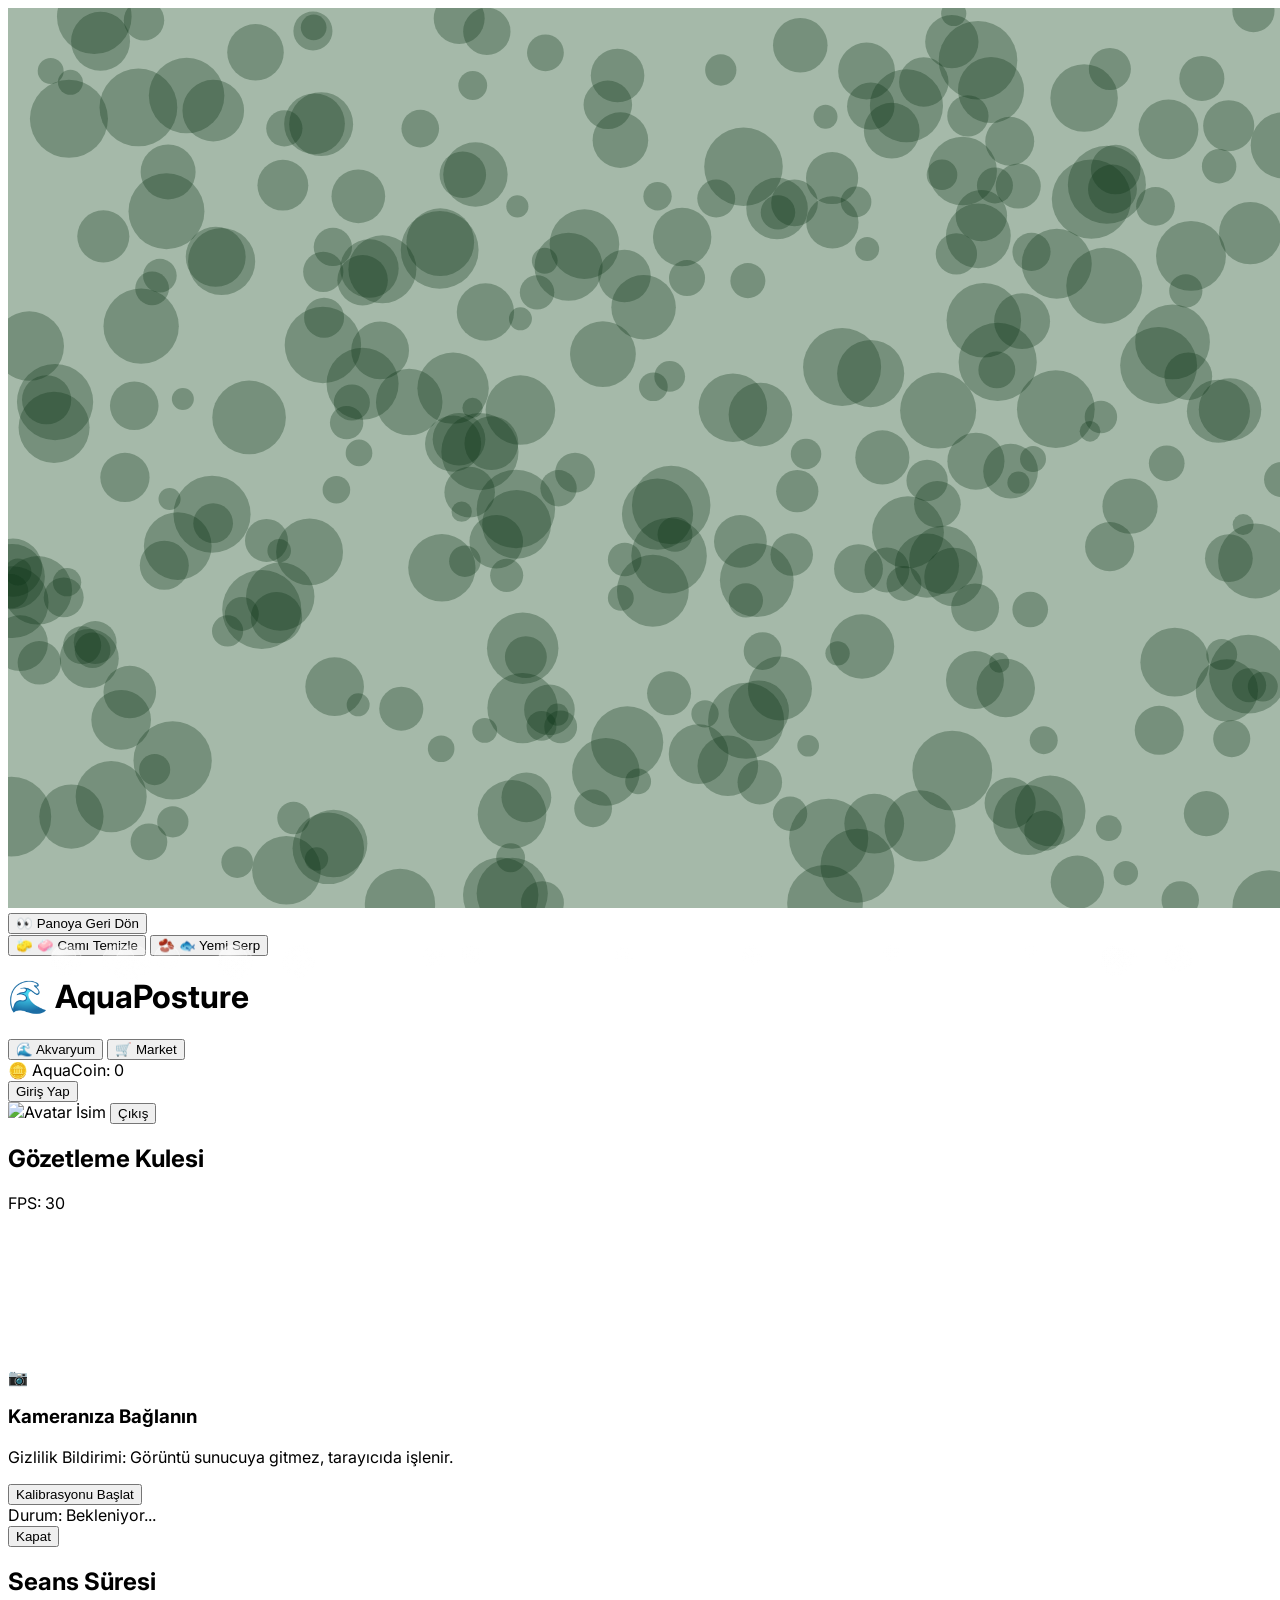
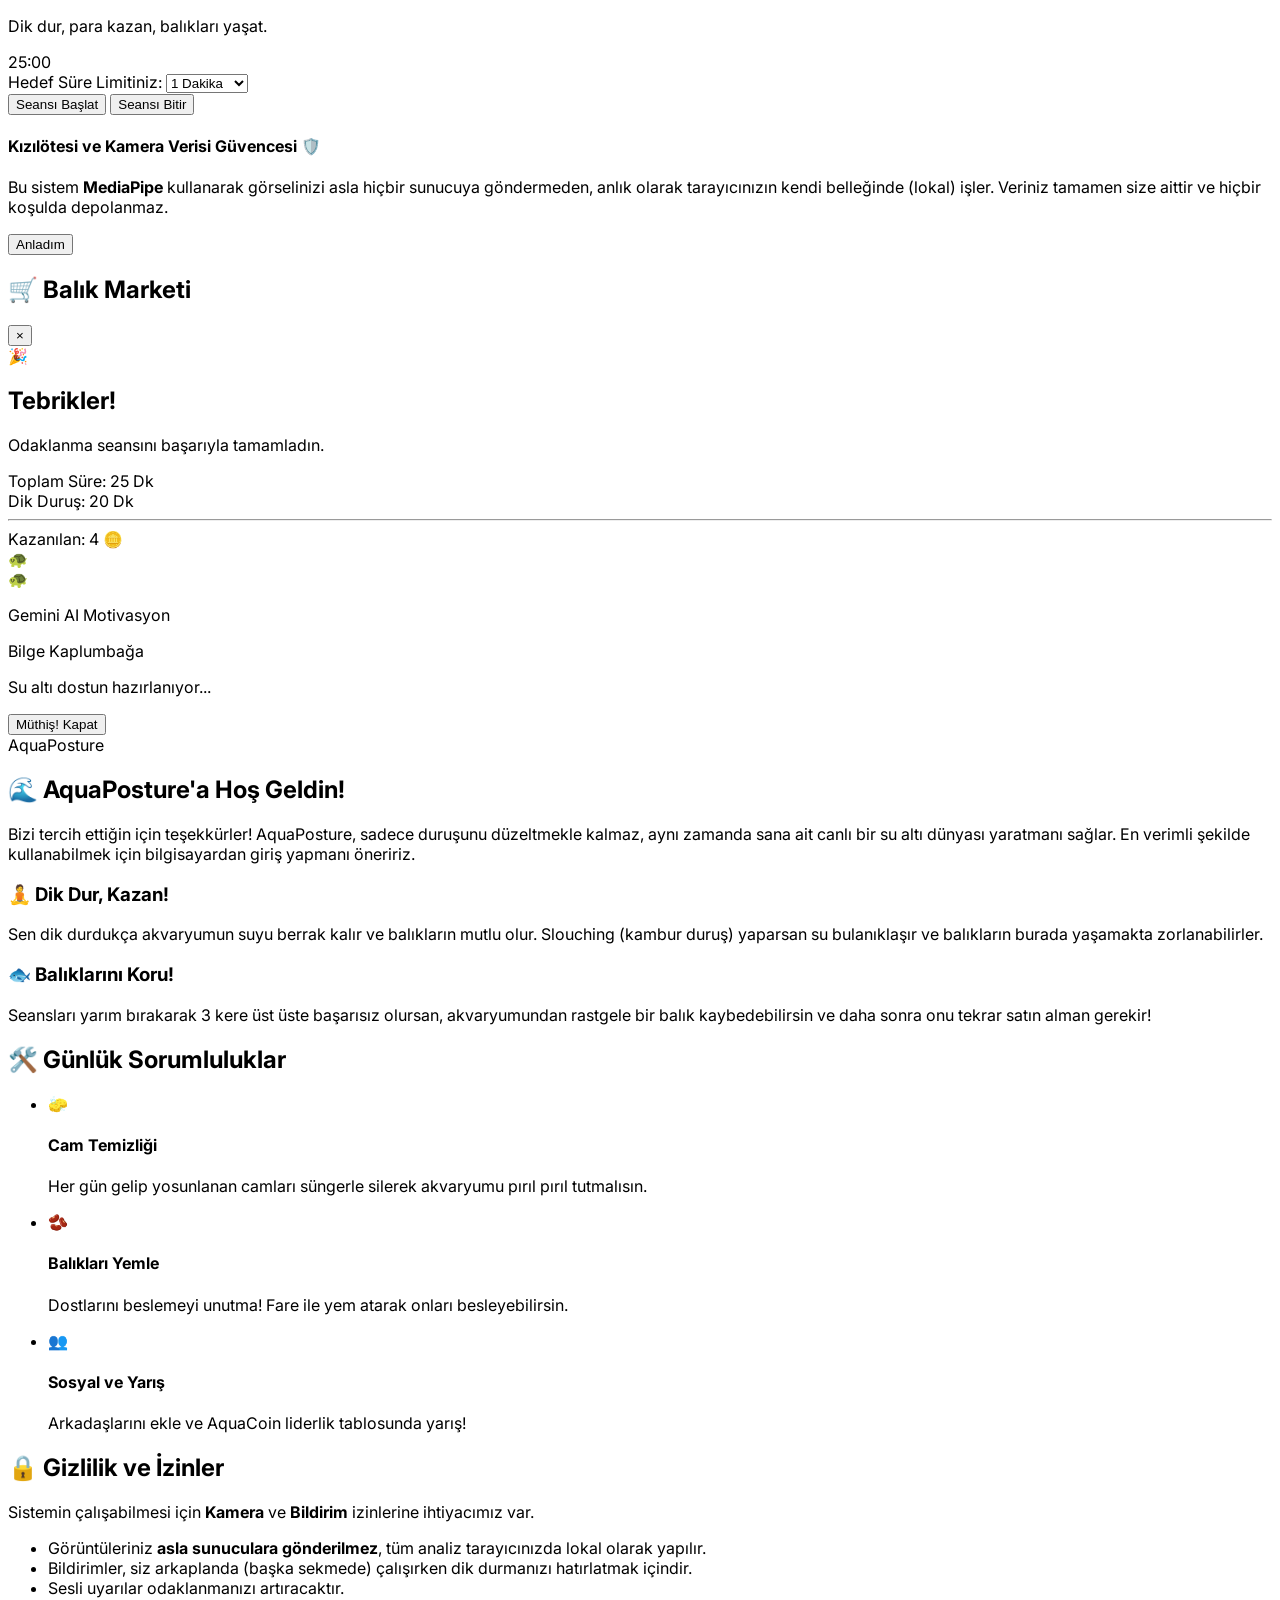
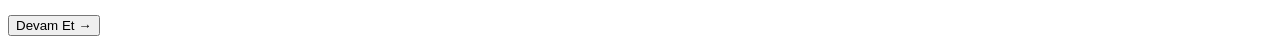
==== index.html @ 5ea33570 "Project flattened to root directory for proper Vercel deployment" ====
<!-- ... -->
<!DOCTYPE html>
<html lang="tr">

<head>
    <meta charset="UTF-8">
    <meta name="viewport" content="width=device-width, initial-scale=1.0">
    <title>AquaPosture | Yapay Zeka Odaklı Duruş Uygulaması</title>

    <script src="https://cdn.tailwindcss.com"></script>
    <link rel="stylesheet" href="css/style.css">

    <script src="https://cdn.jsdelivr.net/npm/@mediapipe/camera_utils/camera_utils.js" crossorigin="anonymous"></script>
    <script src="https://cdn.jsdelivr.net/npm/@mediapipe/drawing_utils/drawing_utils.js"
        crossorigin="anonymous"></script>
    <script src="https://cdn.jsdelivr.net/npm/@mediapipe/pose/pose.js" crossorigin="anonymous"></script>
</head>

<body class="bg-teal-50 text-gray-800 font-sans overflow-hidden">
    <!-- Akvaryum Arka Plan Katmanı -->
    <div id="aquarium-bg"
        class="fixed inset-0 z-0 bg-gradient-to-b from-cyan-400 via-blue-600 to-blue-900 transition-all duration-700 ease-in-out">
        <!-- Akvaryum Balıkları JS Tarafından Buraya Dinamik Doldurulacak -->
        <div id="fish-container" class="absolute inset-0 w-full h-full pointer-events-none z-10"></div>

        <!-- Yosunlu (Kirli) Cam Canvas Katmanı -->
        <canvas id="dirty-glass" class="absolute inset-0 z-30 hidden pointer-events-none"></canvas>

        <!-- Dekoratif Mercan ve Deniz Tabanı (Gerçekçi Arkaplan) -->
        <div id="corals-layer"
            class="absolute bottom-0 w-full h-[55vh] pointer-events-none z-[5] bg-[url('https://images.unsplash.com/photo-1546026423-cc4642628d2b?q=80&w=2000&auto=format&fit=crop')] bg-cover bg-bottom opacity-40 mix-blend-overlay"
            style="mask-image: linear-gradient(to top, black, transparent); -webkit-mask-image: linear-gradient(to top, black, transparent);">
        </div>
    </div>

    <!-- Tam ekran Akvaryum Modu Çıkış Butonu (Sadece Akvaryum İzlerken Görünür) -->
    <button id="exit-aquarium-btn"
        class="fixed bottom-10 left-1/2 transform -translate-x-1/2 z-[60] bg-teal-800/80 hover:bg-teal-700 backdrop-blur-xl text-white px-8 py-4 rounded-full font-black text-xl shadow-2xl transition-all hidden hover:scale-105 active:scale-95 flex items-center gap-3 border border-teal-500/50">
        👀 Panoya Geri Dön
    </button>

    <!-- Akvaryum Araçları Menüsü -->
    <div id="aquarium-tools"
        class="hidden fixed right-6 top-1/2 transform -translate-y-1/2 z-[70] flex flex-col gap-5 bg-white/20 backdrop-blur-xl p-3 rounded-3xl border border-white/30 shadow-2xl">
        <button id="tool-sponge"
            class="group w-16 h-16 bg-white/50 hover:bg-white/90 text-4xl rounded-2xl shadow-md transition-all flex items-center justify-center border-[3px] border-transparent active:scale-95 relative"
            title="Sünger (Camı Temizle)">
            🧽
            <span
                class="absolute right-20 bg-gray-800 text-white text-sm font-bold px-3 py-2 rounded-xl opacity-0 group-hover:opacity-100 whitespace-nowrap pointer-events-none transition-opacity">🧼
                Camı Temizle</span>
        </button>
        <button id="tool-food"
            class="group w-16 h-16 bg-white/50 hover:bg-white/90 text-4xl rounded-2xl shadow-md transition-all flex items-center justify-center border-[3px] border-transparent active:scale-95 relative"
            title="Yem At">
            🫘
            <span
                class="absolute right-20 bg-gray-800 text-white text-sm font-bold px-3 py-2 rounded-xl opacity-0 group-hover:opacity-100 whitespace-nowrap pointer-events-none transition-opacity">🐟
                Yemi Serp</span>
        </button>
    </div>

    <div id="ui-layer"
        class="relative z-10 min-h-screen w-full flex flex-col p-4 md:p-6 max-w-6xl mx-auto transition-all duration-700 ease-in-out overflow-x-hidden">

        <header
            class="flex flex-col md:flex-row justify-between items-center gap-2 md:gap-0 bg-white/80 backdrop-blur-md p-3 rounded-2xl shadow-sm border border-white/50">
            <h1 class="text-2xl font-extrabold text-blue-700 tracking-tight shrink-0">🌊 Aqua<span
                    class="text-teal-500">Posture</span></h1>
            <div class="flex flex-nowrap items-center justify-center gap-2 overflow-x-auto no-scrollbar py-1">
                <button id="view-aquarium-btn"
                    class="hidden bg-sky-500 hover:bg-sky-600 text-white px-3 py-1.5 rounded-xl font-bold text-sm transition-all shadow-md active:scale-95 flex items-center gap-1.5 shrink-0">
                    🌊 Akvaryum
                </button>
                <button id="market-btn"
                    class="hidden bg-purple-600 hover:bg-purple-700 text-white px-3 py-1.5 rounded-xl font-bold text-sm transition-all shadow-md active:scale-95 flex items-center gap-1.5 shrink-0">
                    🛒 Market
                </button>
                <div
                    class="bg-yellow-50 border border-yellow-200 text-yellow-700 px-3 py-1.5 rounded-xl font-bold text-sm flex gap-1.5 items-center shadow-inner shrink-0">
                    <span>🪙 AquaCoin:</span>
                    <span id="coin-counter" class="text-md">0</span>
                </div>
                <button id="login-btn"
                    class="bg-blue-600 hover:bg-blue-700 text-white px-4 py-1.5 rounded-xl font-semibold text-sm transition-all shadow-md active:scale-95 shrink-0">
                    Giriş Yap
                </button>
                <!-- Giriş yaptıktan sonra görünecek kullanıcı profil alanı -->
                <div id="user-info"
                    class="hidden flex flex-nowrap items-center gap-1.5 bg-blue-50 px-2 py-1 rounded-xl border border-blue-200 shadow-sm shrink-0">
                    <img id="user-avatar" src="" alt="Avatar" class="w-8 h-8 rounded-full border border-blue-300">
                    <span id="user-name" class="font-bold text-sm text-blue-800">İsim</span>
                    <button id="logout-btn"
                        class="text-xs text-rose-500 hover:text-rose-700 font-bold ml-2 transition">Çıkış</button>
                </div>
            </div>
        </header>

        <main
            class="flex-1 flex flex-col md:flex-row gap-6 md:gap-8 mt-6 overflow-y-auto md:overflow-visible pb-10 md:pb-0">

            <section
                class="w-full md:w-1/3 shrink-0 bg-white/80 backdrop-blur-md p-5 rounded-2xl shadow-sm border border-white/50 flex flex-col">
                <div class="flex justify-between items-end mb-3">
                    <h2 class="text-lg font-bold text-gray-700">Gözetleme Kulesi</h2>
                    <span class="text-xs text-gray-400">FPS: 30</span>
                </div>

                <div
                    class="relative w-full aspect-[4/3] bg-gray-900 rounded-xl overflow-hidden flex-1 shadow-inner border-2 border-gray-200">
                    <video id="input-video"
                        class="absolute inset-0 w-full h-full object-cover transform -scale-x-100 hidden" autoplay
                        playsinline></video>
                    <canvas id="output-canvas"
                        class="absolute inset-0 w-full h-full transform -scale-x-100 z-10"></canvas>

                    <div id="camera-overlay"
                        class="absolute inset-0 bg-gray-900/90 flex items-center justify-center z-20 flex-col gap-3 p-4 text-center">
                        <div class="text-3xl">📷</div>
                        <h3 class="text-white font-bold">Kameranıza Bağlanın</h3>
                        <p class="text-xs text-gray-300">Gizlilik Bildirimi: Görüntü sunucuya gitmez, tarayıcıda
                            işlenir.</p>
                        <button id="start-camera-btn"
                            class="bg-teal-500 hover:bg-teal-600 text-white px-5 py-2 mt-2 rounded-lg font-bold transition shadow-lg w-full">
                            Kalibrasyonu Başlat
                        </button>
                    </div>
                </div>

                <div class="mt-4 p-4 bg-gray-100/80 rounded-xl flex justify-between items-center shadow-inner">
                    <div>
                        <span class="font-semibold text-sm text-gray-500">Durum:</span>
                        <span id="posture-status" class="font-extrabold text-blue-500 text-sm ml-2">Bekleniyor...</span>
                    </div>
                    <button id="toggle-camera-btn"
                        class="hidden bg-rose-100 hover:bg-rose-200 text-rose-700 px-3 py-1 rounded-md text-xs font-bold transition">Kapat</button>
                </div>
            </section>

            <section
                class="flex-1 bg-white/80 backdrop-blur-md p-6 md:p-10 rounded-2xl shadow-sm border border-white/50 flex flex-col items-center justify-center relative overflow-hidden min-h-[400px]">
                <div class="absolute top-0 left-0 w-full h-2 bg-gray-200">
                    <div id="session-progress" class="h-full bg-teal-400 w-0 transition-all duration-1000 linear"></div>
                </div>

                <div class="text-center mb-4 md:mb-8">
                    <h2 class="text-xl md:text-2xl font-bold text-gray-700">Seans Süresi</h2>
                    <p class="text-sm text-gray-500">Dik dur, para kazan, balıkları yaşat.</p>
                </div>

                <div
                    class="text-6xl sm:text-7xl md:text-8xl font-black text-gray-800 tracking-tighter mb-4 md:mb-6 drop-shadow-sm font-mono shrink-0">
                    <span id="timer-display">25:00</span>
                </div>

                <div id="time-selector-container" class="flex flex-col items-center gap-2 mb-8 w-full max-w-[200px]">
                    <span class="text-sm font-extrabold text-blue-500 uppercase tracking-wider">Hedef Süre
                        Limitiniz:</span>
                    <select id="time-selector"
                        class="w-full text-lg font-bold bg-white/80 border-2 border-blue-200 text-blue-700 rounded-xl px-4 py-2 outline-none cursor-pointer hover:bg-white focus:border-blue-400 transition-colors shadow-sm text-center">
                        <option value="1">1 Dakika</option>
                        <option value="25">25 Dakika</option>
                        <option value="30">30 Dakika</option>
                        <option value="45">45 Dakika</option>
                        <option value="60">1 Saat</option>
                        <option value="90">1.5 Saat</option>
                        <option value="120">2 Saat</option>
                        <option value="150">2.5 Saat</option>
                        <option value="180">3 Saat</option>
                    </select>
                </div>

                <div class="flex flex-col sm:flex-row gap-4 w-full justify-center shrink-0">
                    <button id="start-session-btn"
                        class="bg-emerald-500 hover:bg-emerald-600 text-white px-8 py-3 md:px-10 md:py-4 rounded-2xl font-bold text-lg md:text-xl shadow-lg shadow-emerald-500/30 transition-all hover:-translate-y-1 active:scale-95 disabled:opacity-50 disabled:cursor-not-allowed">
                        Seansı Başlat
                    </button>
                    <button id="stop-session-btn"
                        class="bg-rose-500 hover:bg-rose-600 text-white px-8 py-3 md:px-10 md:py-4 rounded-2xl font-bold text-lg md:text-xl shadow-lg shadow-rose-500/30 transition-all hover:-translate-y-1 active:scale-95 hidden">
                        Seansı Bitir
                    </button>
                </div>
            </section>
        </main>
    </div>

    <!-- Phase 7: Gizlilik Politikası (Banner) -->
    <div id="privacy-banner"
        class="fixed bottom-4 left-1/2 transform -translate-x-1/2 z-50 bg-gray-900/90 backdrop-blur text-white px-6 py-4 rounded-2xl shadow-2xl flex flex-col sm:flex-row items-center gap-4 border border-gray-700 max-w-2xl w-[90%] transition-transform duration-500 translate-y-[150%]">
        <div class="flex-1">
            <h4 class="font-bold text-teal-400 text-sm mb-1">Kızılötesi ve Kamera Verisi Güvencesi 🛡️</h4>
            <p class="text-xs text-gray-300">Bu sistem <b>MediaPipe</b> kullanarak görselinizi <span
                    class="text-white font-bold blur-[0.5px]">asla</span> hiçbir sunucuya göndermeden, anlık olarak
                tarayıcınızın kendi belleğinde (lokal) işler. Veriniz tamamen size aittir ve hiçbir koşulda depolanmaz.
            </p>
        </div>
        <button id="close-privacy-btn"
            class="bg-teal-500 hover:bg-teal-600 text-white font-bold py-2 px-5 rounded-xl transition shrink-0 shadow-lg text-sm">
            Anladım
        </button>
    </div>

    <!-- Market Modal (Gizli olarak durur, Butona basınca görünür) -->
    <div id="market-modal"
        class="fixed inset-0 bg-black/50 z-[150] hidden flex items-center justify-center backdrop-blur-sm transition-all text-gray-800 p-4">
        <div
            class="bg-white rounded-3xl w-full max-w-lg p-6 shadow-2xl transform scale-95 transition-transform overflow-hidden flex flex-col max-h-[90vh]">
            <div class="flex justify-between items-center border-b pb-4 mb-4">
                <h2 class="text-2xl font-black text-blue-800">🛒 Balık Marketi</h2>
                <button id="close-market-btn"
                    class="text-gray-400 hover:text-rose-500 text-4xl font-light transition">&times;</button>
            </div>
            <!-- Dinamik Balık Listesi -->
            <div id="fish-shop-list" class="grid grid-cols-2 gap-4 max-h-96 overflow-y-auto p-1">
                <!-- JS'ten doldurulacak -->
            </div>
        </div>
    </div>

    <!-- Sonuç Modalı (Seans bittiğinde tebrikler için açılır) -->
    <div id="result-modal"
        class="fixed inset-0 bg-black/60 z-[200] hidden flex items-center justify-center backdrop-blur-md transition-all text-gray-800 p-4">
        <div
            class="bg-white rounded-3xl w-full max-w-sm p-8 shadow-2xl flex flex-col items-center text-center transform scale-95 transition-transform max-h-[95vh] overflow-y-auto">
            <div class="text-7xl mb-4 animate-bounce">🎉</div>
            <h2 class="text-3xl font-black text-blue-800 mb-2">Tebrikler!</h2>
            <p class="text-gray-600 font-medium mb-6">Odaklanma seansını başarıyla tamamladın.</p>

            <div class="w-full bg-blue-50 rounded-2xl p-4 mb-6 border border-blue-100">
                <div class="flex justify-between mb-2">
                    <span class="font-bold text-gray-500">Toplam Süre:</span>
                    <span id="result-total-time" class="font-black text-blue-700">25 Dk</span>
                </div>
                <div class="flex justify-between mb-2">
                    <span class="font-bold text-gray-500">Dik Duruş:</span>
                    <span id="result-good-time" class="font-black text-emerald-600">20 Dk</span>
                </div>
                <hr class="my-2 border-blue-100">
                <div class="flex justify-between items-center mt-2">
                    <span class="font-bold text-gray-500">Kazanılan:</span>
                    <span class="font-black text-2xl text-yellow-500"><span id="result-coins">4</span> 🪙</span>
                </div>
            </div>

            <div id="ai-motivation-container"
                class="w-full bg-indigo-50 rounded-2xl p-5 mb-6 border border-indigo-100 hidden relative overflow-hidden">
                <div class="absolute -right-2 -top-2 text-6xl opacity-10 pointer-events-none" id="ai-persona-bg-emoji">
                    🐢</div>

                <div class="flex items-center gap-3 mb-3 pb-2 border-b border-indigo-100/50">
                    <div id="ai-persona-emoji" class="text-3xl drop-shadow-sm">🐢</div>
                    <div class="text-left">
                        <p class="text-[10px] font-black uppercase tracking-widest text-indigo-400">Gemini AI Motivasyon
                        </p>
                        <p id="ai-persona-name" class="text-xs font-bold text-indigo-700">Bilge Kaplumbağa</p>
                    </div>
                </div>

                <div id="ai-loading-spinner" class="hidden flex justify-center py-2 animate-pulse text-indigo-300">
                    <span class="text-sm font-medium">Su altı dostun hazırlanıyor...</span>
                </div>
                <p id="ai-motivation-text"
                    class="text-xs text-indigo-800 italic leading-relaxed font-semibold text-center">
                </p>
            </div>

            <button id="close-result-btn"
                class="w-full bg-blue-600 hover:bg-blue-700 text-white font-bold py-3 rounded-xl transition-all shadow-md active:scale-95">
                Müthiş! Kapat
            </button>
        </div>
    </div>

    <!-- Hoşgeldin & Tanıtım Modalı (Onboarding) -->
    <div id="welcome-modal"
        class="fixed inset-0 bg-black/70 z-[300] hidden flex items-center justify-center backdrop-blur-md transition-all text-gray-800 p-4">
        <div
            class="bg-white rounded-[2rem] w-full max-w-2xl p-0 shadow-2xl overflow-hidden flex flex-col transform scale-95 transition-transform max-h-[95vh]">
            <!-- Arka Plan Süsü -->
            <div
                class="h-32 bg-gradient-to-r from-teal-500 to-blue-600 flex items-center justify-center text-6xl shadow-inner uppercase tracking-widest font-black text-white/20 select-none">
                AquaPosture
            </div>

            <div class="p-8 md:p-10 flex-1 overflow-y-auto max-h-[70vh]">
                <div id="welcome-step-1" class="welcome-step">
                    <h2 class="text-3xl font-black text-blue-800 mb-4">🌊 AquaPosture'a Hoş Geldin!</h2>
                    <p class="text-gray-600 leading-relaxed mb-6 font-medium">Bizi tercih ettiğin için teşekkürler!
                        AquaPosture, sadece duruşunu düzeltmekle kalmaz, aynı zamanda sana ait canlı bir su altı dünyası
                        yaratmanı sağlar. En verimli şekilde kullanabilmek için bilgisayardan giriş yapmanı öneririz.
                    </p>

                    <div class="grid grid-cols-1 md:grid-cols-2 gap-4 mb-6">
                        <div class="bg-blue-50 p-4 rounded-2xl border border-blue-100">
                            <h3 class="font-bold text-blue-700 flex items-center gap-2 mb-2">🧘 Dik Dur, Kazan!</h3>
                            <p class="text-xs text-gray-500 italic text-pretty leading-relaxed">Sen dik durdukça
                                akvaryumun suyu berrak kalır ve balıkların mutlu olur. Slouching (kambur duruş) yaparsan
                                su bulanıklaşır ve balıkların burada yaşamakta zorlanabilirler.</p>
                        </div>
                        <div class="bg-emerald-50 p-4 rounded-2xl border border-emerald-100">
                            <h3 class="font-bold text-emerald-700 flex items-center gap-2 mb-2">🐟 Balıklarını Koru!
                            </h3>
                            <p class="text-xs text-gray-500 italic text-pretty leading-relaxed">Seansları yarım
                                bırakarak 3 kere üst üste başarısız olursan, akvaryumundan rastgele bir balık
                                kaybedebilirsin ve daha sonra onu tekrar satın alman gerekir!</p>
                        </div>
                    </div>
                </div>

                <div id="welcome-step-2" class="welcome-step hidden">
                    <h2 class="text-2xl font-black text-indigo-800 mb-4">🛠️ Günlük Sorumluluklar</h2>
                    <ul class="space-y-4 mb-8">
                        <li class="flex items-start gap-4">
                            <span
                                class="text-3xl bg-gray-100 w-12 h-12 flex items-center justify-center rounded-xl shrink-0">🧽</span>
                            <div>
                                <h4 class="font-bold text-gray-700">Cam Temizliği</h4>
                                <p class="text-sm text-gray-500 italic text-pretty leading-relaxed">Her gün gelip
                                    yosunlanan camları süngerle silerek akvaryumu pırıl pırıl tutmalısın.</p>
                            </div>
                        </li>
                        <li class="flex items-start gap-4">
                            <span
                                class="text-3xl bg-gray-100 w-12 h-12 flex items-center justify-center rounded-xl shrink-0">🫘</span>
                            <div>
                                <h4 class="font-bold text-gray-700">Balıkları Yemle</h4>
                                <p class="text-sm text-gray-500 italic text-pretty leading-relaxed">Dostlarını beslemeyi
                                    unutma! Fare ile yem atarak onları besleyebilirsin.</p>
                            </div>
                        </li>
                        <li class="flex items-start gap-4">
                            <span
                                class="text-3xl bg-gray-100 w-12 h-12 flex items-center justify-center rounded-xl shrink-0">👥</span>
                            <div>
                                <h4 class="font-bold text-gray-700">Sosyal ve Yarış</h4>
                                <p class="text-sm text-gray-500 italic text-pretty leading-relaxed">Arkadaşlarını ekle
                                    ve AquaCoin liderlik tablosunda yarış!</p>
                            </div>
                        </li>
                    </ul>
                </div>

                <div id="welcome-step-3" class="welcome-step hidden">
                    <h2 class="text-2xl font-black text-teal-800 mb-4">🔒 Gizlilik ve İzinler</h2>
                    <div class="space-y-4 bg-gray-50 p-6 rounded-2xl border border-gray-200 mb-6">
                        <p class="text-sm text-gray-600">Sistemin çalışabilmesi için <b>Kamera</b> ve <b>Bildirim</b>
                            izinlerine ihtiyacımız var.</p>
                        <ul class="text-xs text-gray-500 space-y-2 list-disc pl-4 italic leading-relaxed">
                            <li>Görüntüleriniz <b>asla sunuculara gönderilmez</b>, tüm analiz tarayıcınızda lokal olarak
                                yapılır.</li>
                            <li>Bildirimler, siz arkaplanda (başka sekmede) çalışırken dik durmanızı hatırlatmak
                                içindir.</li>
                            <li>Sesli uyarılar odaklanmanızı artıracaktır.</li>
                        </ul>
                    </div>
                </div>
            </div>

            <!-- Footer / Butonlar -->
            <div class="p-8 bg-gray-50 flex justify-between items-center sm:gap-4 gap-2 flex-col sm:flex-row">
                <div class="flex gap-2 mb-4 sm:mb-0">
                    <div id="welcome-dot-1" class="w-2.5 h-2.5 rounded-full bg-blue-600"></div>
                    <div id="welcome-dot-2" class="w-2.5 h-2.5 rounded-full bg-gray-300"></div>
                    <div id="welcome-dot-3" class="w-2.5 h-2.5 rounded-full bg-gray-300"></div>
                </div>
                <button id="welcome-next-btn"
                    class="w-full sm:w-auto bg-blue-600 hover:bg-blue-700 text-white font-black py-4 px-10 rounded-2xl shadow-lg transition-all active:scale-95">
                    Devam Et →
                </button>
            </div>
        </div>
    </div>

    <!-- Firebase (v9 Compat) CDN -->
    <script src="https://www.gstatic.com/firebasejs/10.9.0/firebase-app-compat.js"></script>
    <script src="https://www.gstatic.com/firebasejs/10.9.0/firebase-auth-compat.js"></script>
    <script src="https://www.gstatic.com/firebasejs/10.9.0/firebase-firestore-compat.js"></script>

    <!-- Vanilla JS Düz Kodlar -->
    <script src="js/ui.js"></script>
    <script src="js/auth.js"></script>
    <script src="js/db.js"></script>
    <script src="js/pose.js"></script>
    <script src="js/ai.js"></script>
    <script src="js/app.js"></script>
</body>

</html>
---- css/style.css ----
/* style.css */
@import url('https://fonts.googleapis.com/css2?family=Inter:wght@400;600;800;900&display=swap');

body {
    font-family: 'Inter', sans-serif;
}

/* Akvaryum arkaplan bulanıklaşma geçiş efekti */
#aquarium-bg {
    transition: filter 0.8s ease-in-out, background-color 1s ease;
}


/* Kameranın tuvalinde (canvas) CSS ile ters çevirme */
#output-canvas, #input-video {
    transform: scaleX(-1);
}

/* Balık Su Baloncukları Efekti */
.fish-bubble {
    position: absolute;
    top: 105%;
    border-radius: 50%;
    animation: bubbleRise linear infinite;
    pointer-events: none;
    background: radial-gradient(circle at 30% 30%, rgba(255, 255, 255, 0.4), rgba(255, 255, 255, 0.1));
    border: 1px solid rgba(255, 255, 255, 0.3);
    box-shadow: 0 0 10px rgba(255,255,255,0.1);
}

@keyframes bubbleRise {
    0% { transform: translate(0, 0) scale(0.6); opacity: 0; }
    10% { opacity: 0.6; }
    50% { transform: translate(15px, -50vh) scale(1); }
    80% { opacity: 0.4; }
    100% { transform: translate(-15px, -110vh) scale(1.2); opacity: 0; }
}
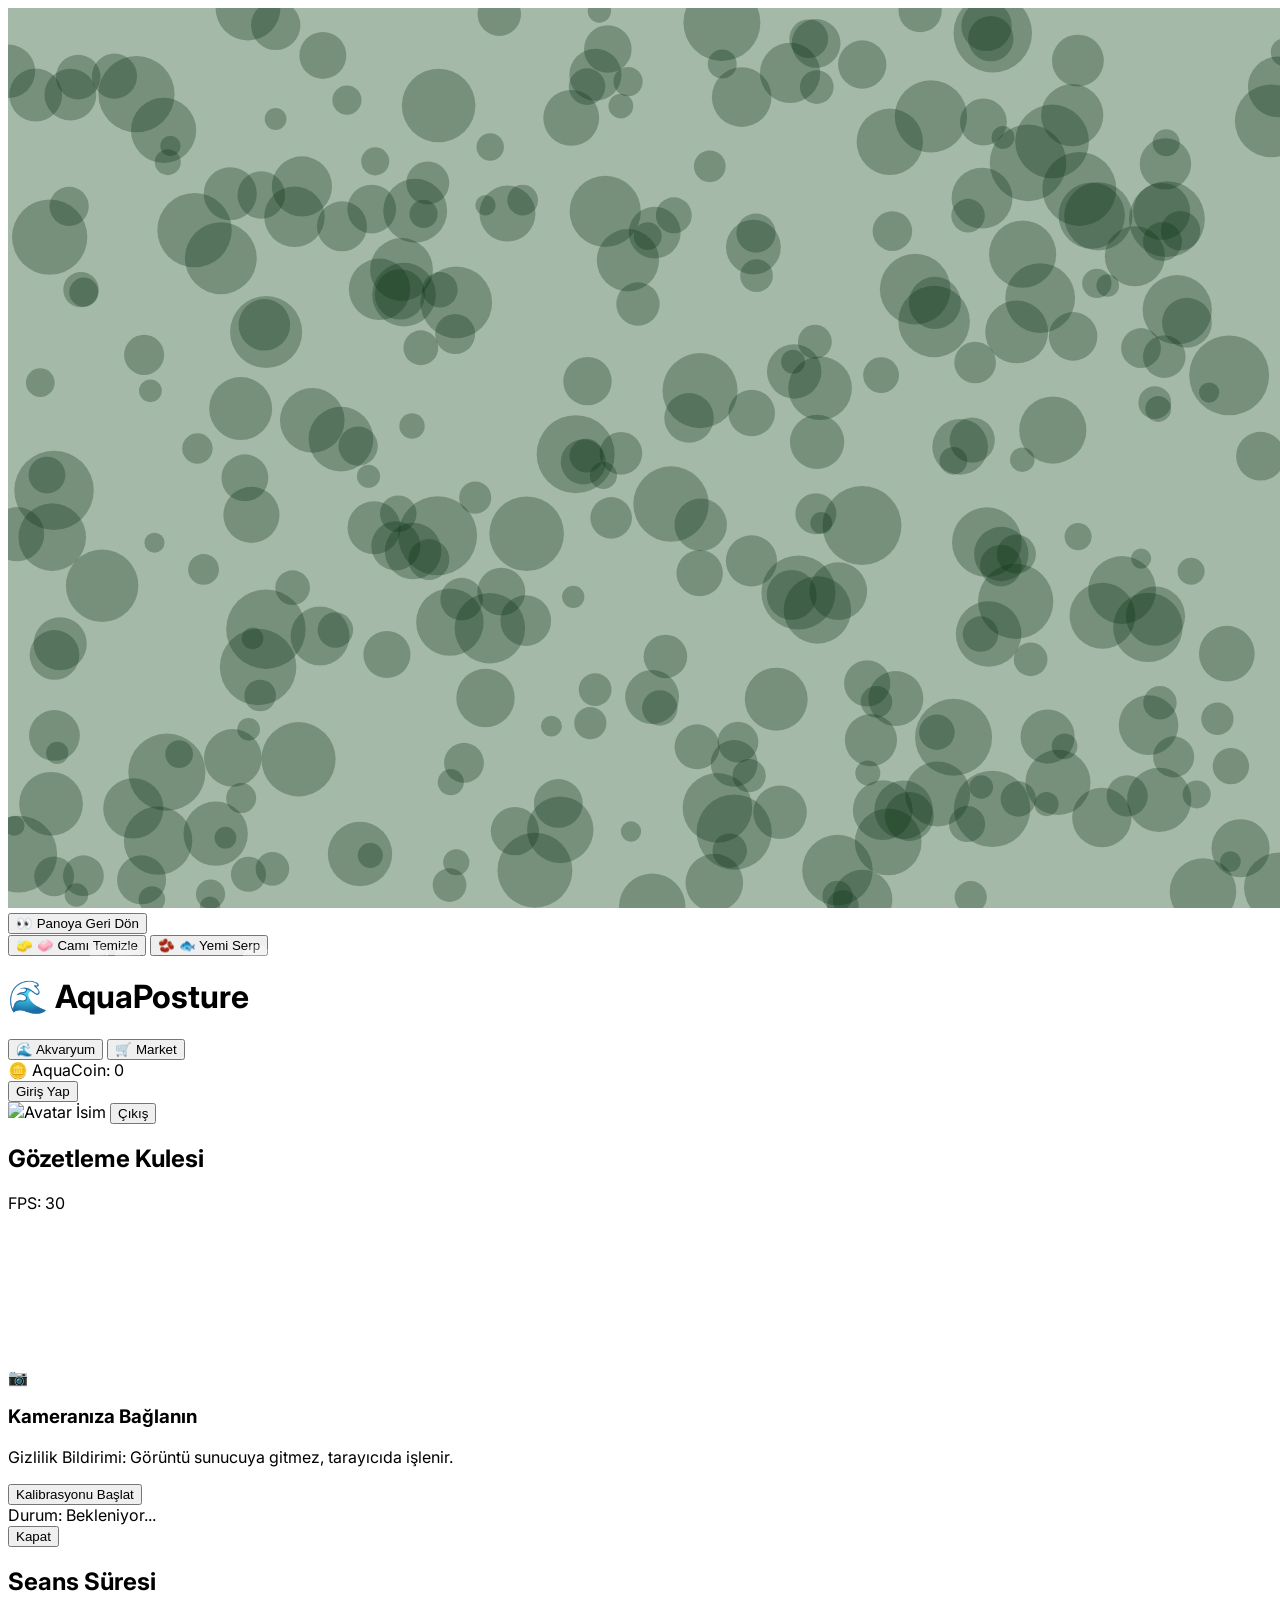
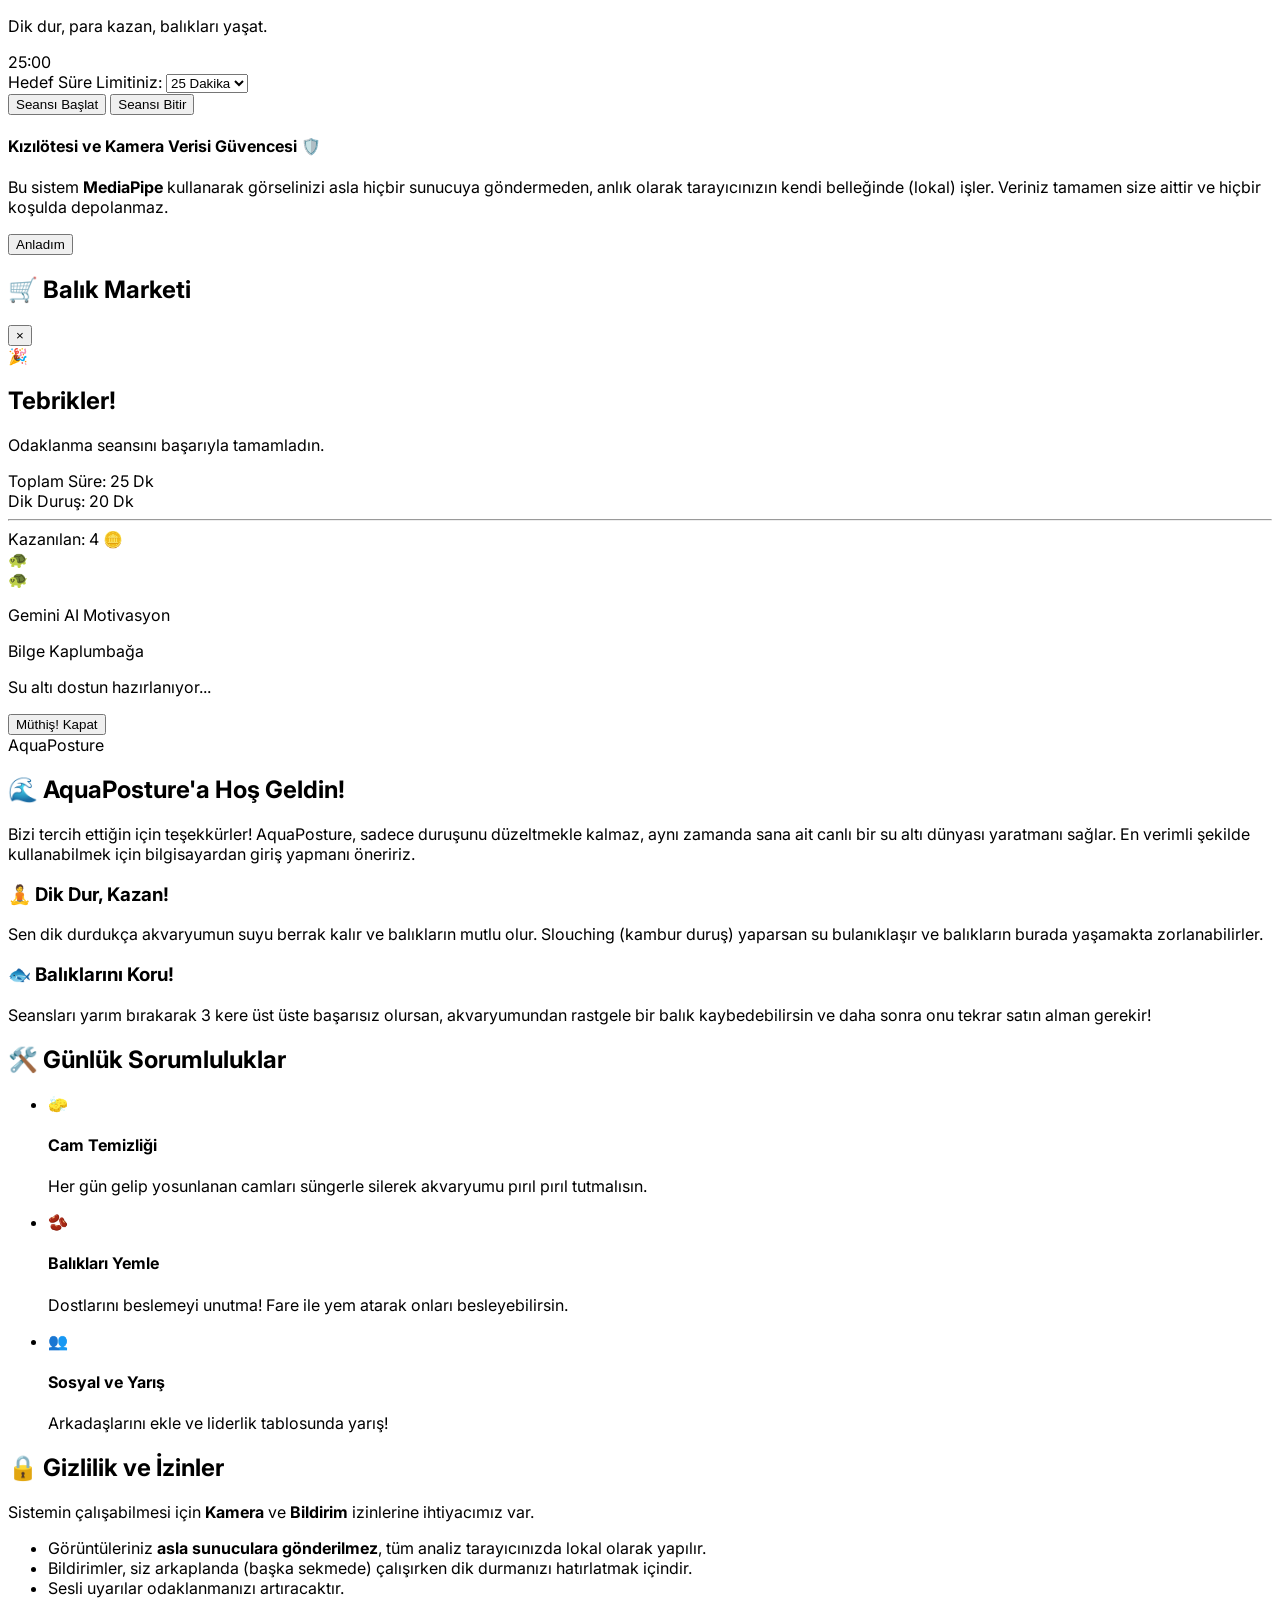
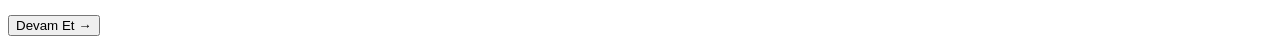
==== commit d12fef0e: "Vercel redeploy triggered for environment variable sync" ====
--- a/index.html
+++ b/index.html
@@ -1,3 +1,4 @@
+<!-- Vercel Re-deploy: 2026-03-28 13:45 🌊 -->
 <!-- ... -->
 <!DOCTYPE html>
 <html lang="tr">
@@ -158,7 +159,7 @@
                         Limitiniz:</span>
                     <select id="time-selector"
                         class="w-full text-lg font-bold bg-white/80 border-2 border-blue-200 text-blue-700 rounded-xl px-4 py-2 outline-none cursor-pointer hover:bg-white focus:border-blue-400 transition-colors shadow-sm text-center">
-                        <option value="1">1 Dakika</option>
+
                         <option value="25">25 Dakika</option>
                         <option value="30">30 Dakika</option>
                         <option value="45">45 Dakika</option>
@@ -334,7 +335,7 @@
                             <div>
                                 <h4 class="font-bold text-gray-700">Sosyal ve Yarış</h4>
                                 <p class="text-sm text-gray-500 italic text-pretty leading-relaxed">Arkadaşlarını ekle
-                                    ve AquaCoin liderlik tablosunda yarış!</p>
+                                    ve liderlik tablosunda yarış!</p>
                             </div>
                         </li>
                     </ul>
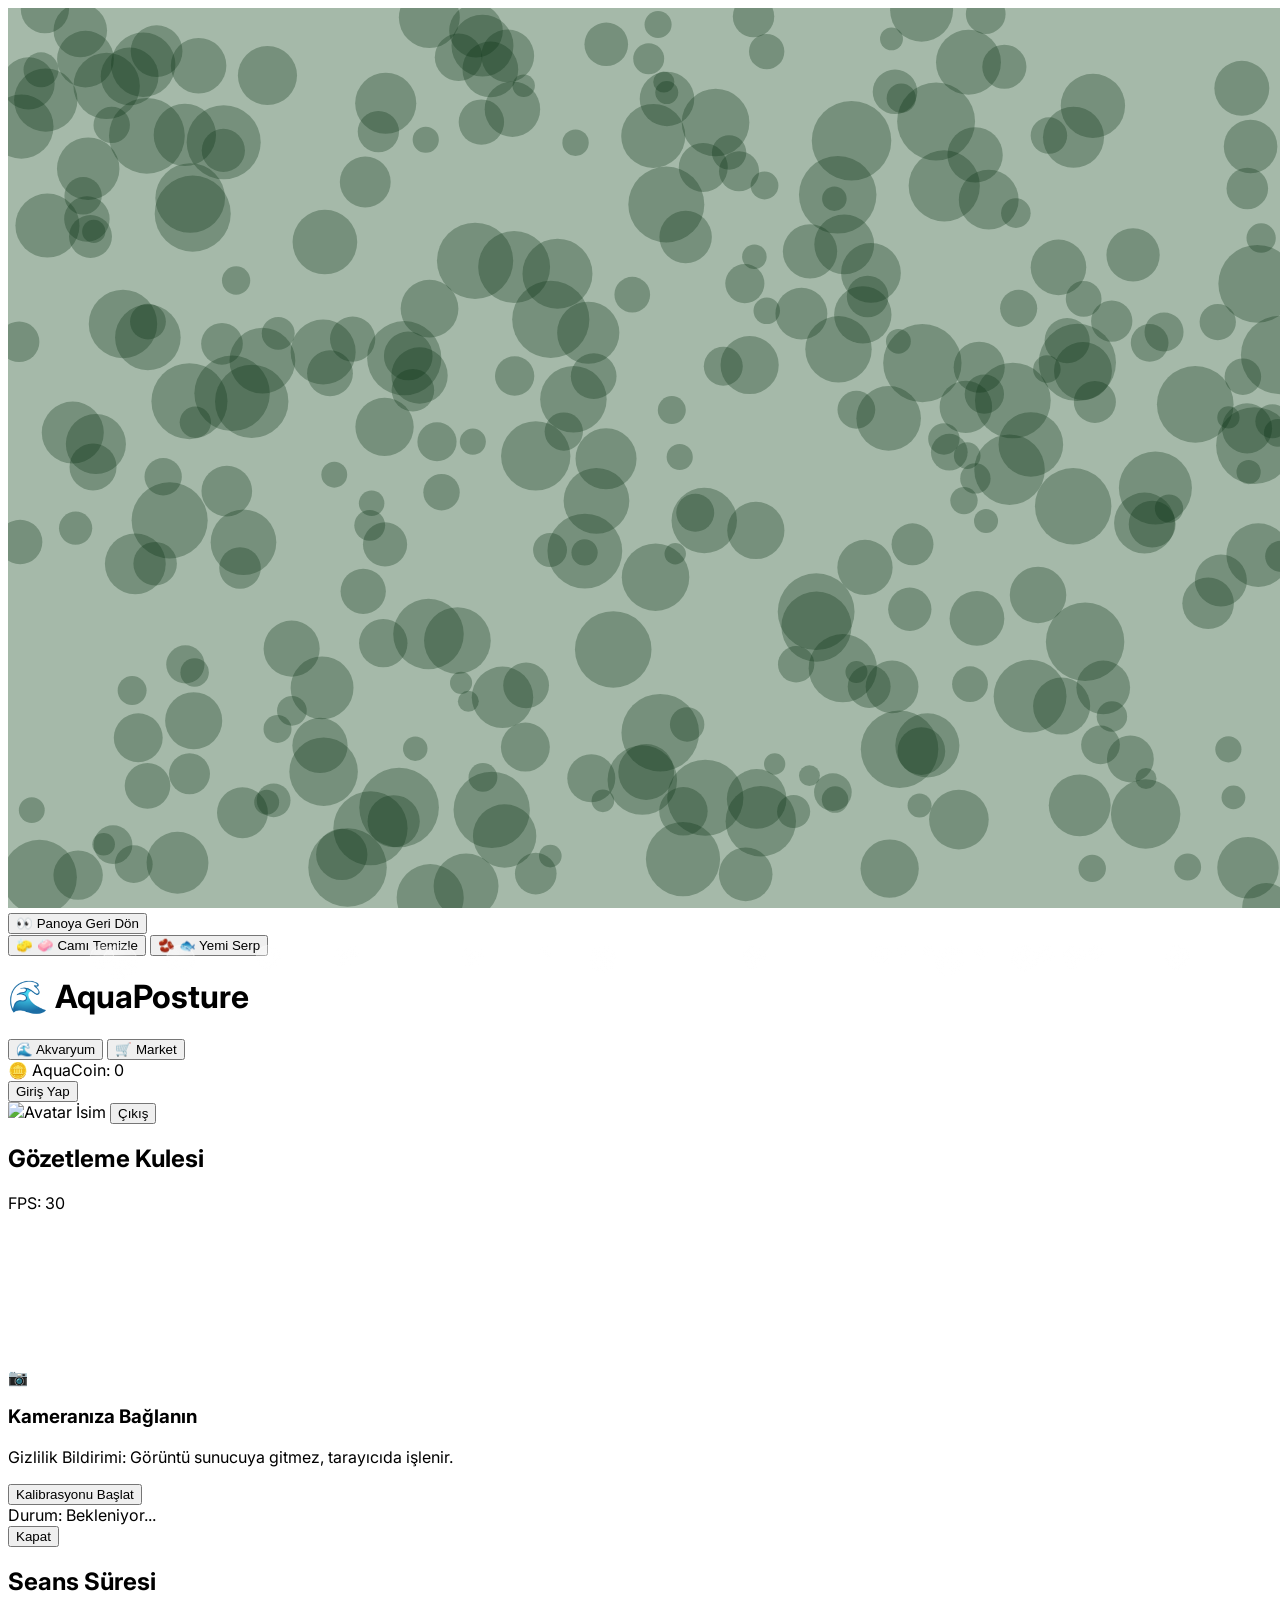
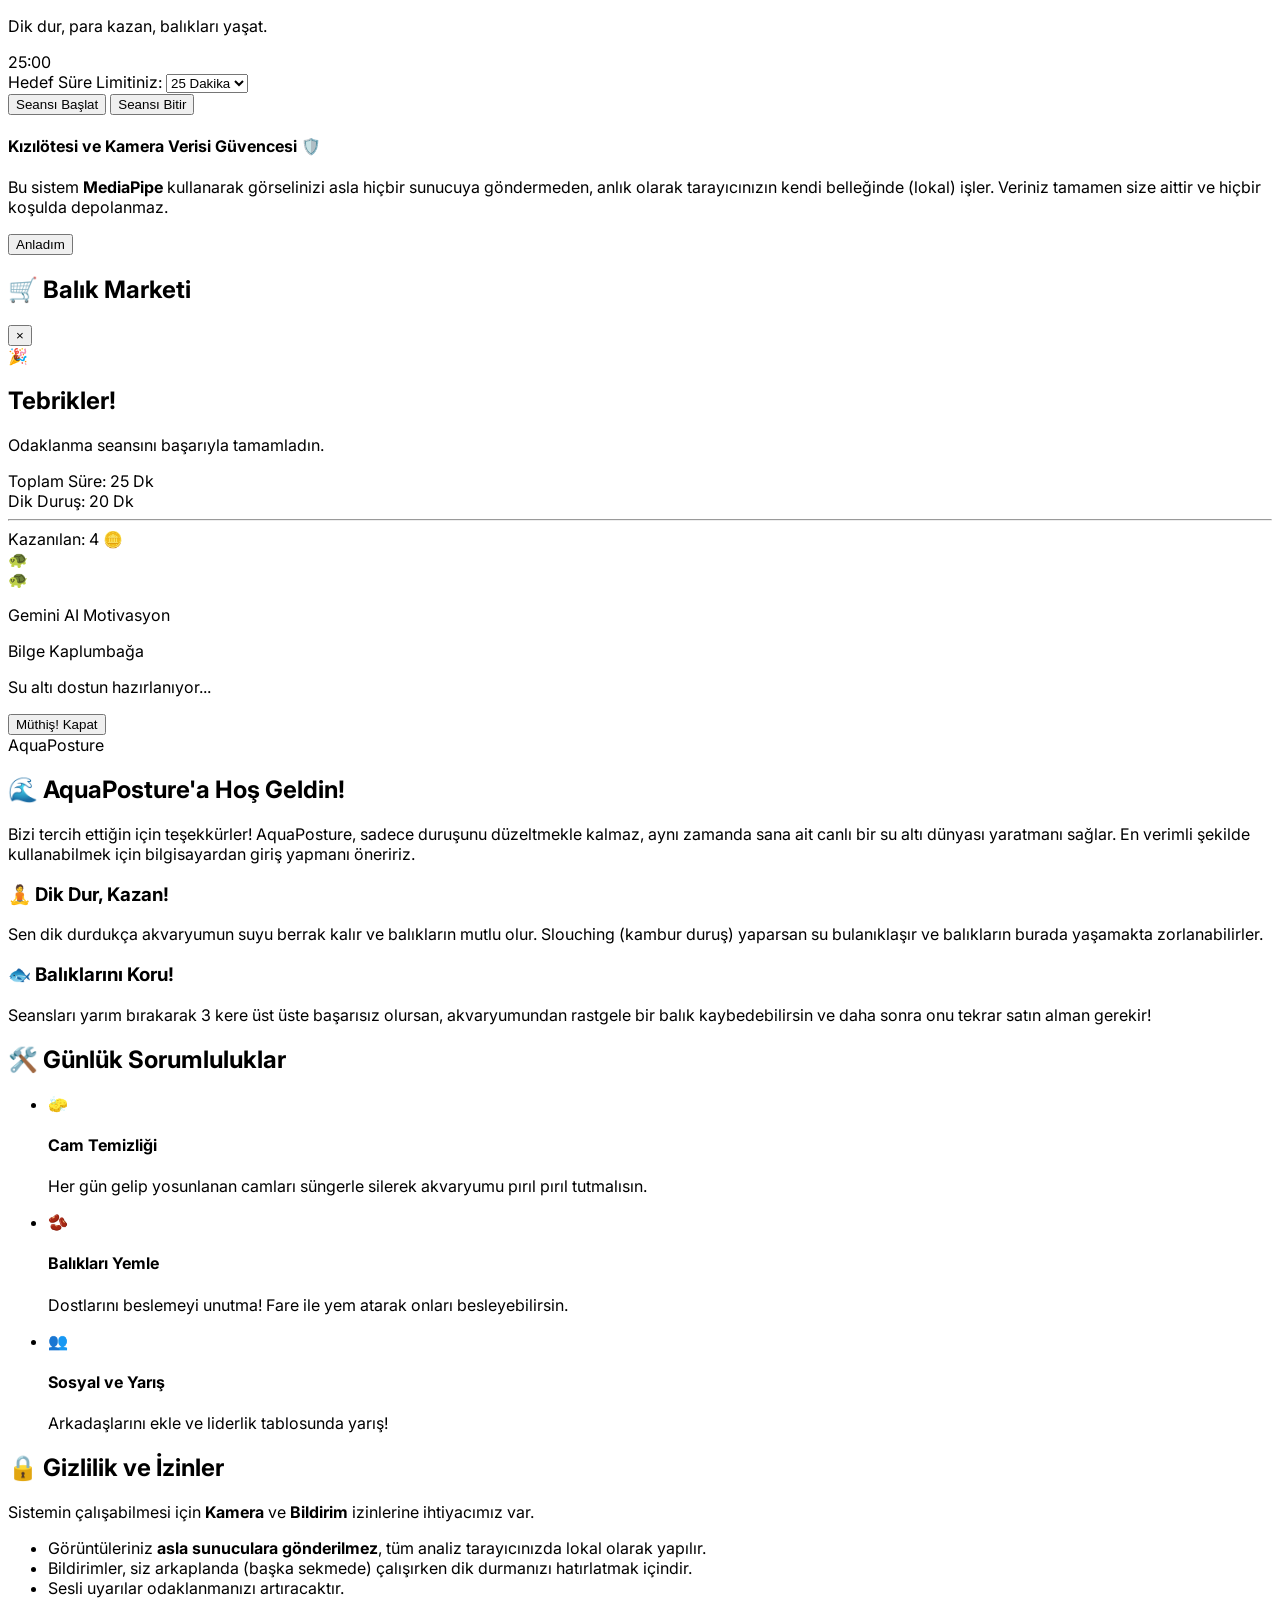
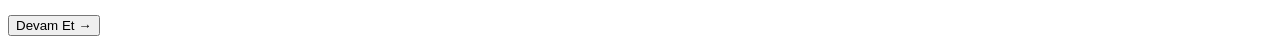
==== commit 363d692b: "Mobile fix: Remove overflow-hidden from body to allow full page scroll on phones" ====
--- a/index.html
+++ b/index.html
@@ -17,7 +17,7 @@
     <script src="https://cdn.jsdelivr.net/npm/@mediapipe/pose/pose.js" crossorigin="anonymous"></script>
 </head>
 
-<body class="bg-teal-50 text-gray-800 font-sans overflow-hidden">
+<body class="bg-teal-50 text-gray-800 font-sans">
     <!-- Akvaryum Arka Plan Katmanı -->
     <div id="aquarium-bg"
         class="fixed inset-0 z-0 bg-gradient-to-b from-cyan-400 via-blue-600 to-blue-900 transition-all duration-700 ease-in-out">
@@ -62,7 +62,7 @@
     </div>
 
     <div id="ui-layer"
-        class="relative z-10 min-h-screen w-full flex flex-col p-4 md:p-6 max-w-6xl mx-auto transition-all duration-700 ease-in-out overflow-x-hidden">
+        class="relative z-10 min-h-screen w-full flex flex-col p-4 md:p-6 max-w-6xl mx-auto transition-all duration-700 ease-in-out overflow-x-hidden overflow-y-auto">
 
         <header
             class="flex flex-col md:flex-row justify-between items-center gap-2 md:gap-0 bg-white/80 backdrop-blur-md p-3 rounded-2xl shadow-sm border border-white/50">
@@ -98,7 +98,7 @@
         </header>
 
         <main
-            class="flex-1 flex flex-col md:flex-row gap-6 md:gap-8 mt-6 overflow-y-auto md:overflow-visible pb-10 md:pb-0">
+            class="flex-1 flex flex-col md:flex-row gap-6 md:gap-8 mt-6 pb-10">
 
             <section
                 class="w-full md:w-1/3 shrink-0 bg-white/80 backdrop-blur-md p-5 rounded-2xl shadow-sm border border-white/50 flex flex-col">
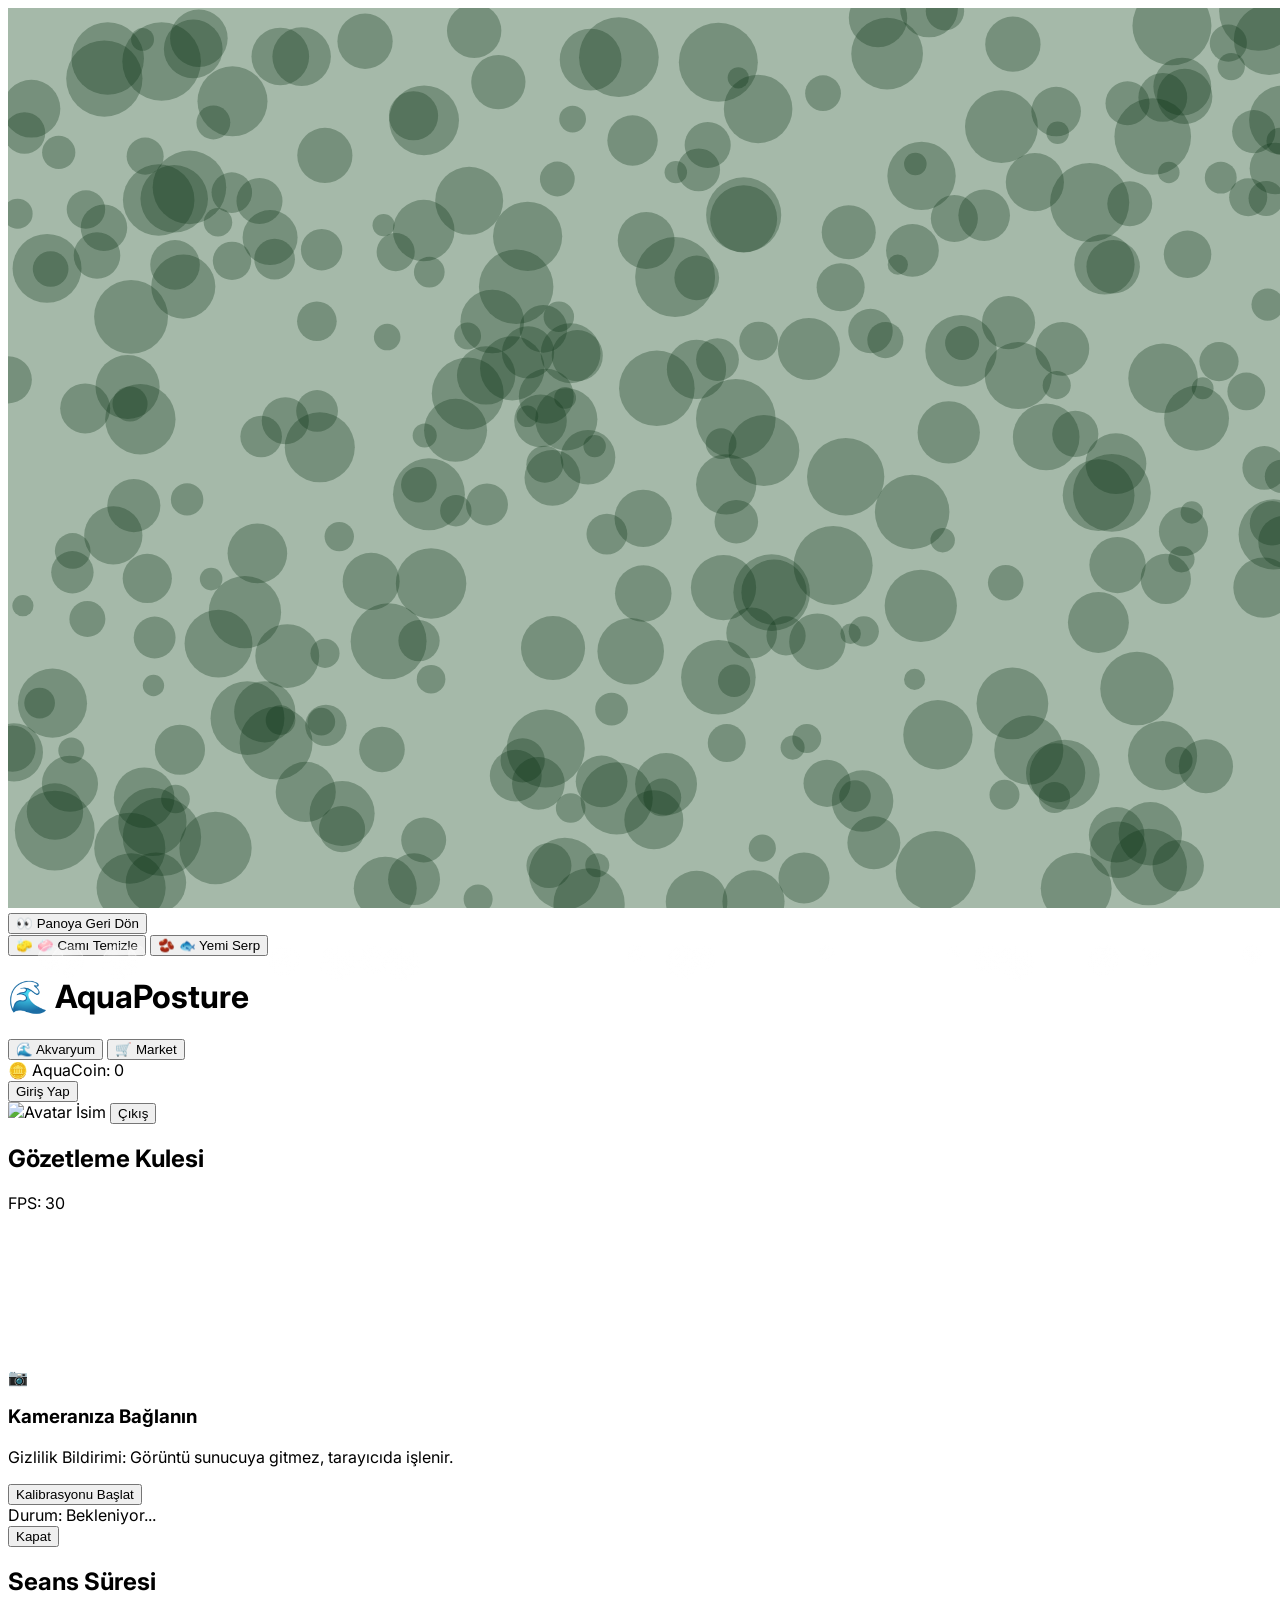
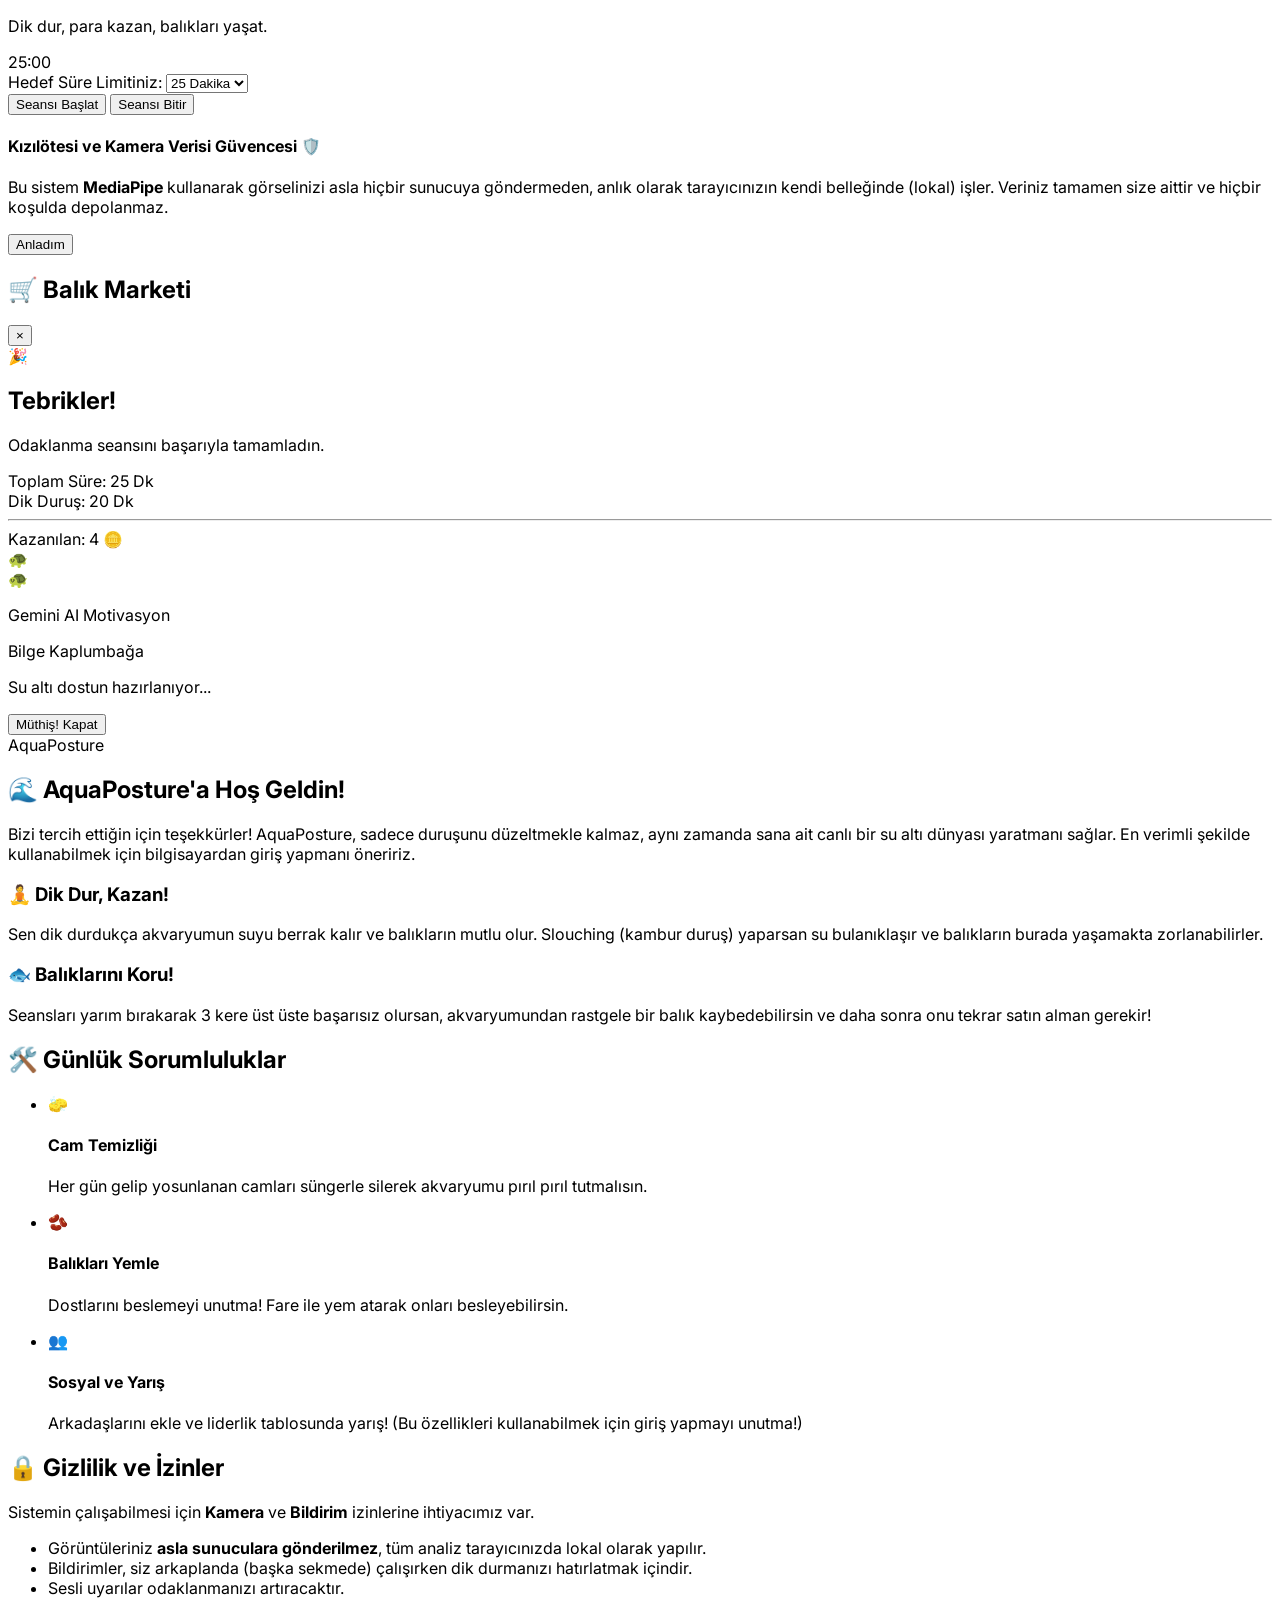
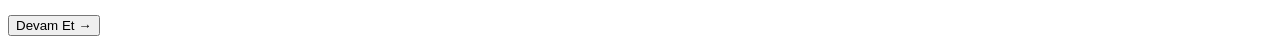
==== commit 63ab68d4: "Update: Minor HTML cleanup and social feature login reminder text" ====
--- a/index.html
+++ b/index.html
@@ -97,8 +97,7 @@
             </div>
         </header>
 
-        <main
-            class="flex-1 flex flex-col md:flex-row gap-6 md:gap-8 mt-6 pb-10">
+        <main class="flex-1 flex flex-col md:flex-row gap-6 md:gap-8 mt-6 pb-10">
 
             <section
                 class="w-full md:w-1/3 shrink-0 bg-white/80 backdrop-blur-md p-5 rounded-2xl shadow-sm border border-white/50 flex flex-col">
@@ -335,7 +334,8 @@
                             <div>
                                 <h4 class="font-bold text-gray-700">Sosyal ve Yarış</h4>
                                 <p class="text-sm text-gray-500 italic text-pretty leading-relaxed">Arkadaşlarını ekle
-                                    ve liderlik tablosunda yarış!</p>
+                                    ve liderlik tablosunda yarış! (Bu özellikleri kullanabilmek için giriş yapmayı
+                                    unutma!)</p>
                             </div>
                         </li>
                     </ul>
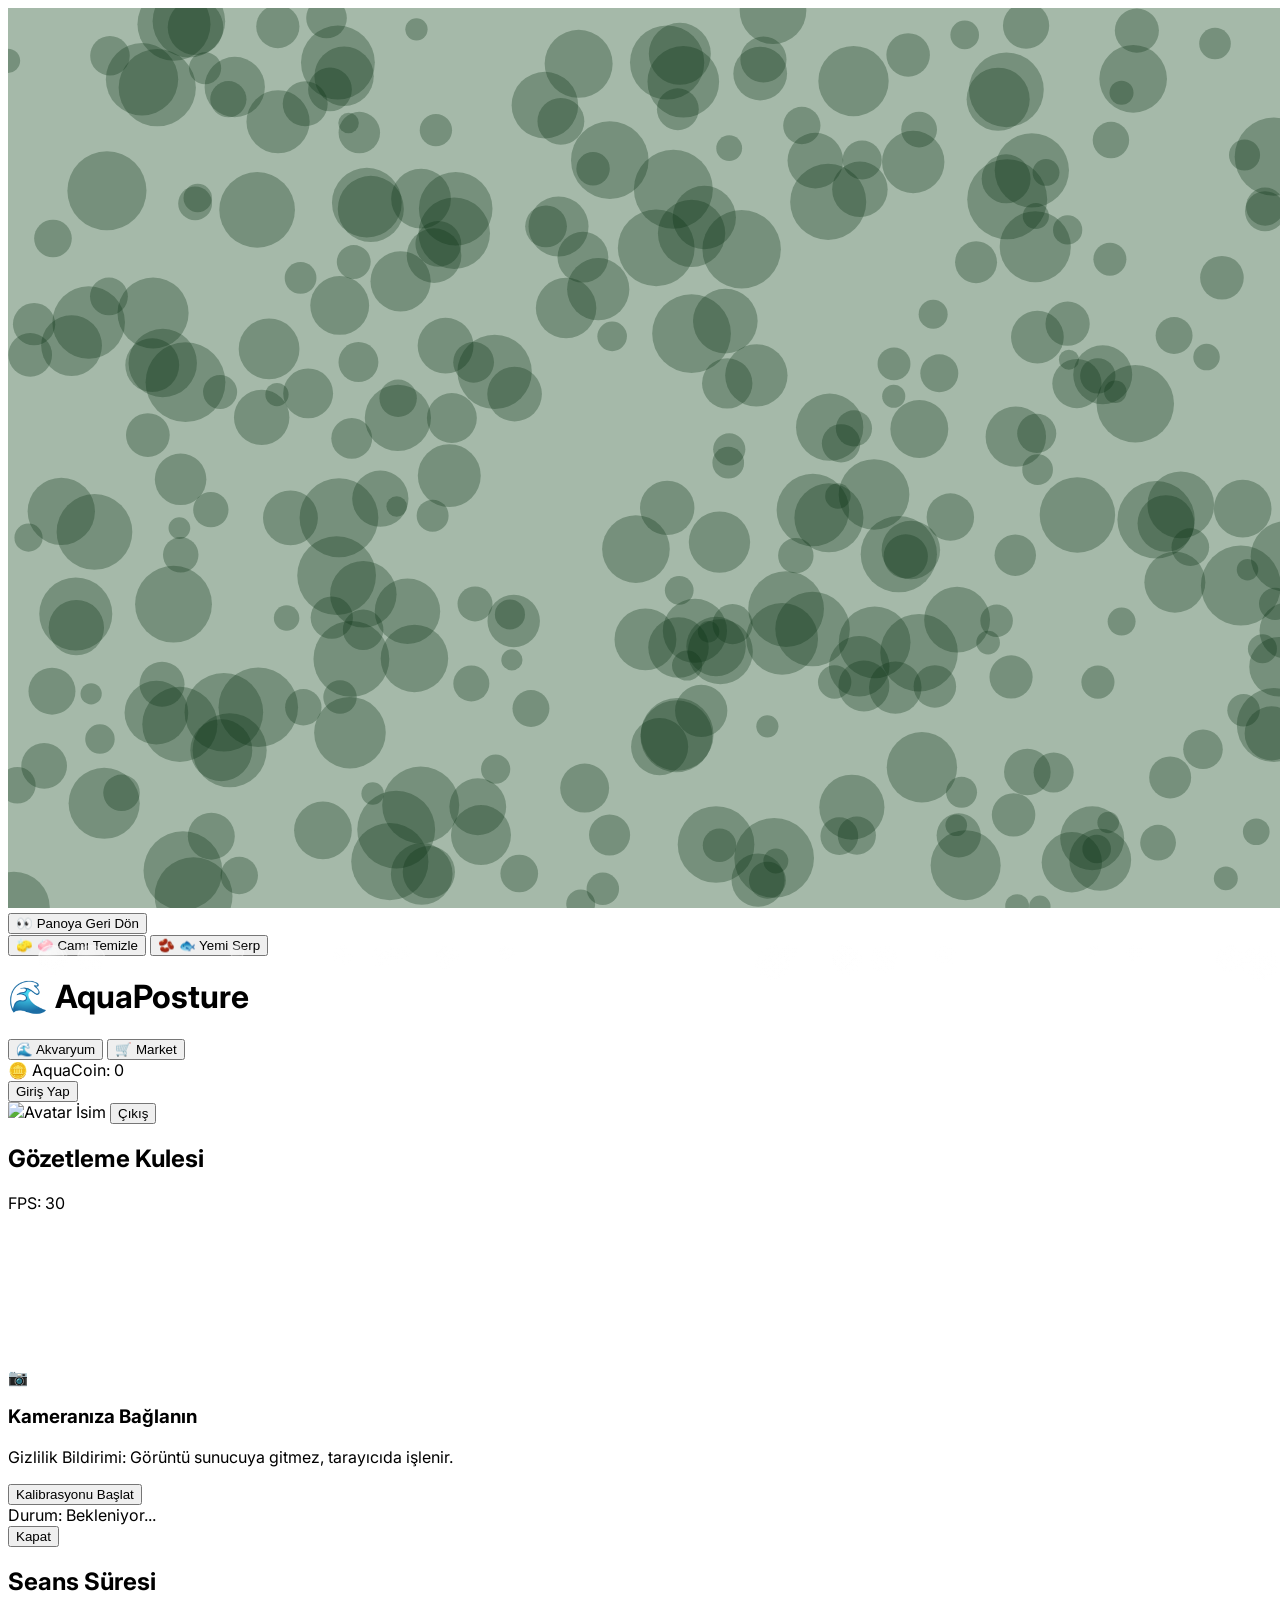
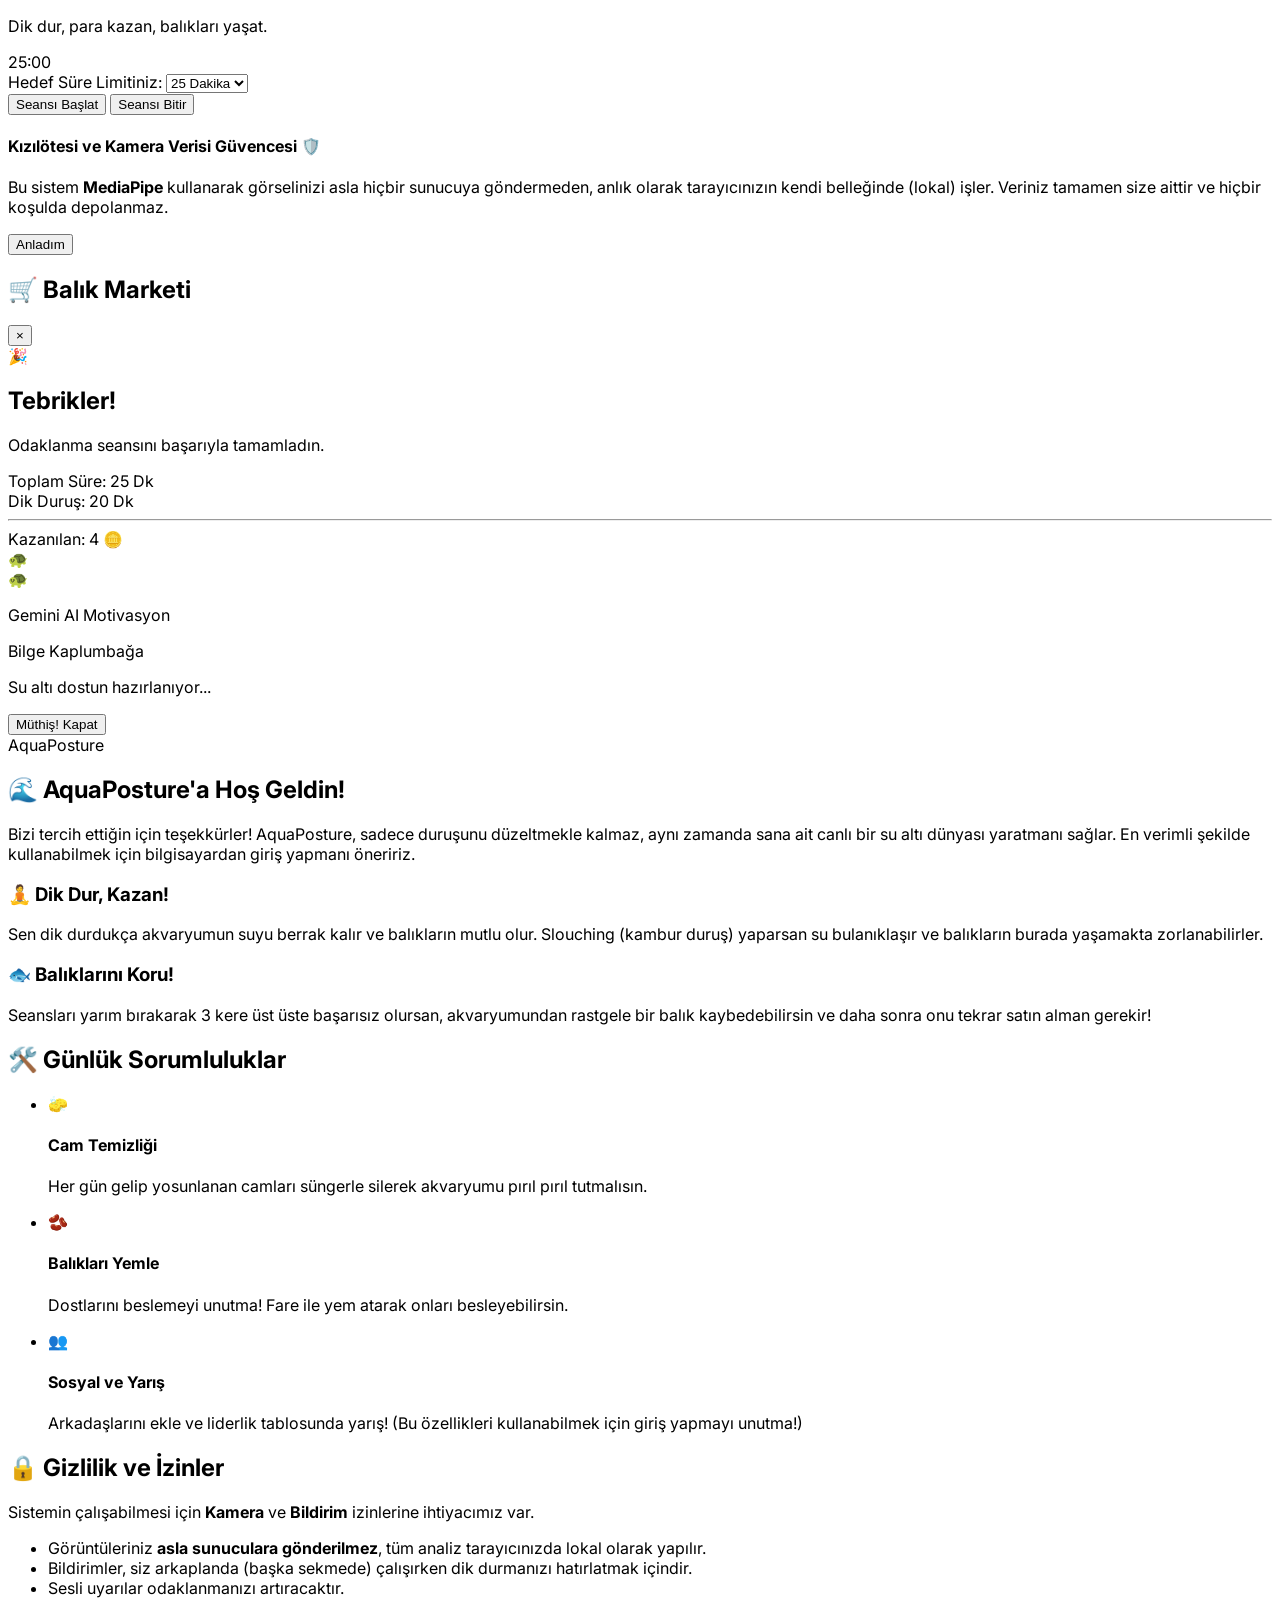
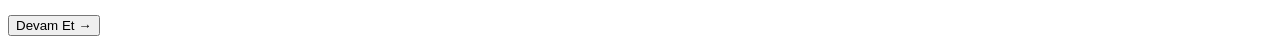
==== commit 4ea40227: "Fix: Pin MediaPipe CDN versions to fix skeleton/pose detection on camera" ====
--- a/index.html
+++ b/index.html
@@ -11,10 +11,10 @@
     <script src="https://cdn.tailwindcss.com"></script>
     <link rel="stylesheet" href="css/style.css">
 
-    <script src="https://cdn.jsdelivr.net/npm/@mediapipe/camera_utils/camera_utils.js" crossorigin="anonymous"></script>
-    <script src="https://cdn.jsdelivr.net/npm/@mediapipe/drawing_utils/drawing_utils.js"
+    <script src="https://cdn.jsdelivr.net/npm/@mediapipe/camera_utils@0.3.1675466862/camera_utils.js" crossorigin="anonymous"></script>
+    <script src="https://cdn.jsdelivr.net/npm/@mediapipe/drawing_utils@0.3.1675466124/drawing_utils.js"
         crossorigin="anonymous"></script>
-    <script src="https://cdn.jsdelivr.net/npm/@mediapipe/pose/pose.js" crossorigin="anonymous"></script>
+    <script src="https://cdn.jsdelivr.net/npm/@mediapipe/pose@0.5.1675469404/pose.js" crossorigin="anonymous"></script>
 </head>
 
 <body class="bg-teal-50 text-gray-800 font-sans">
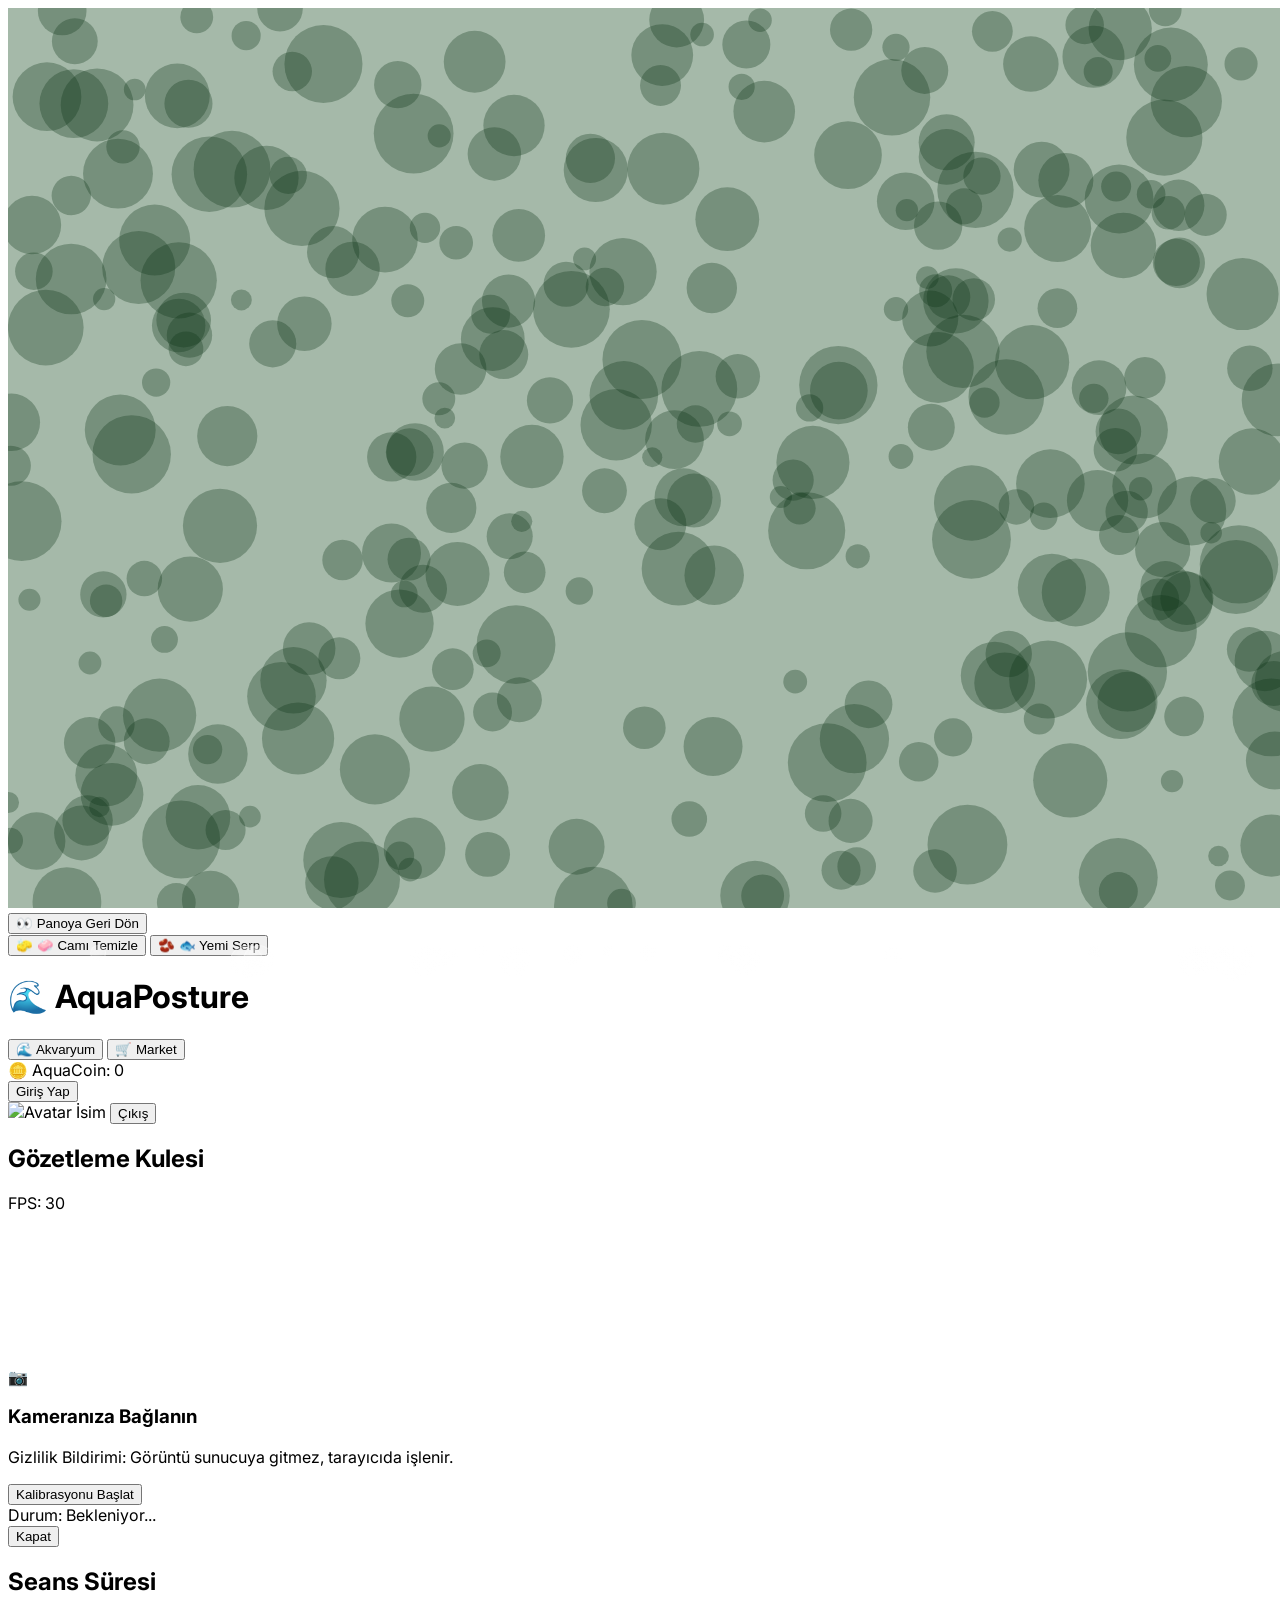
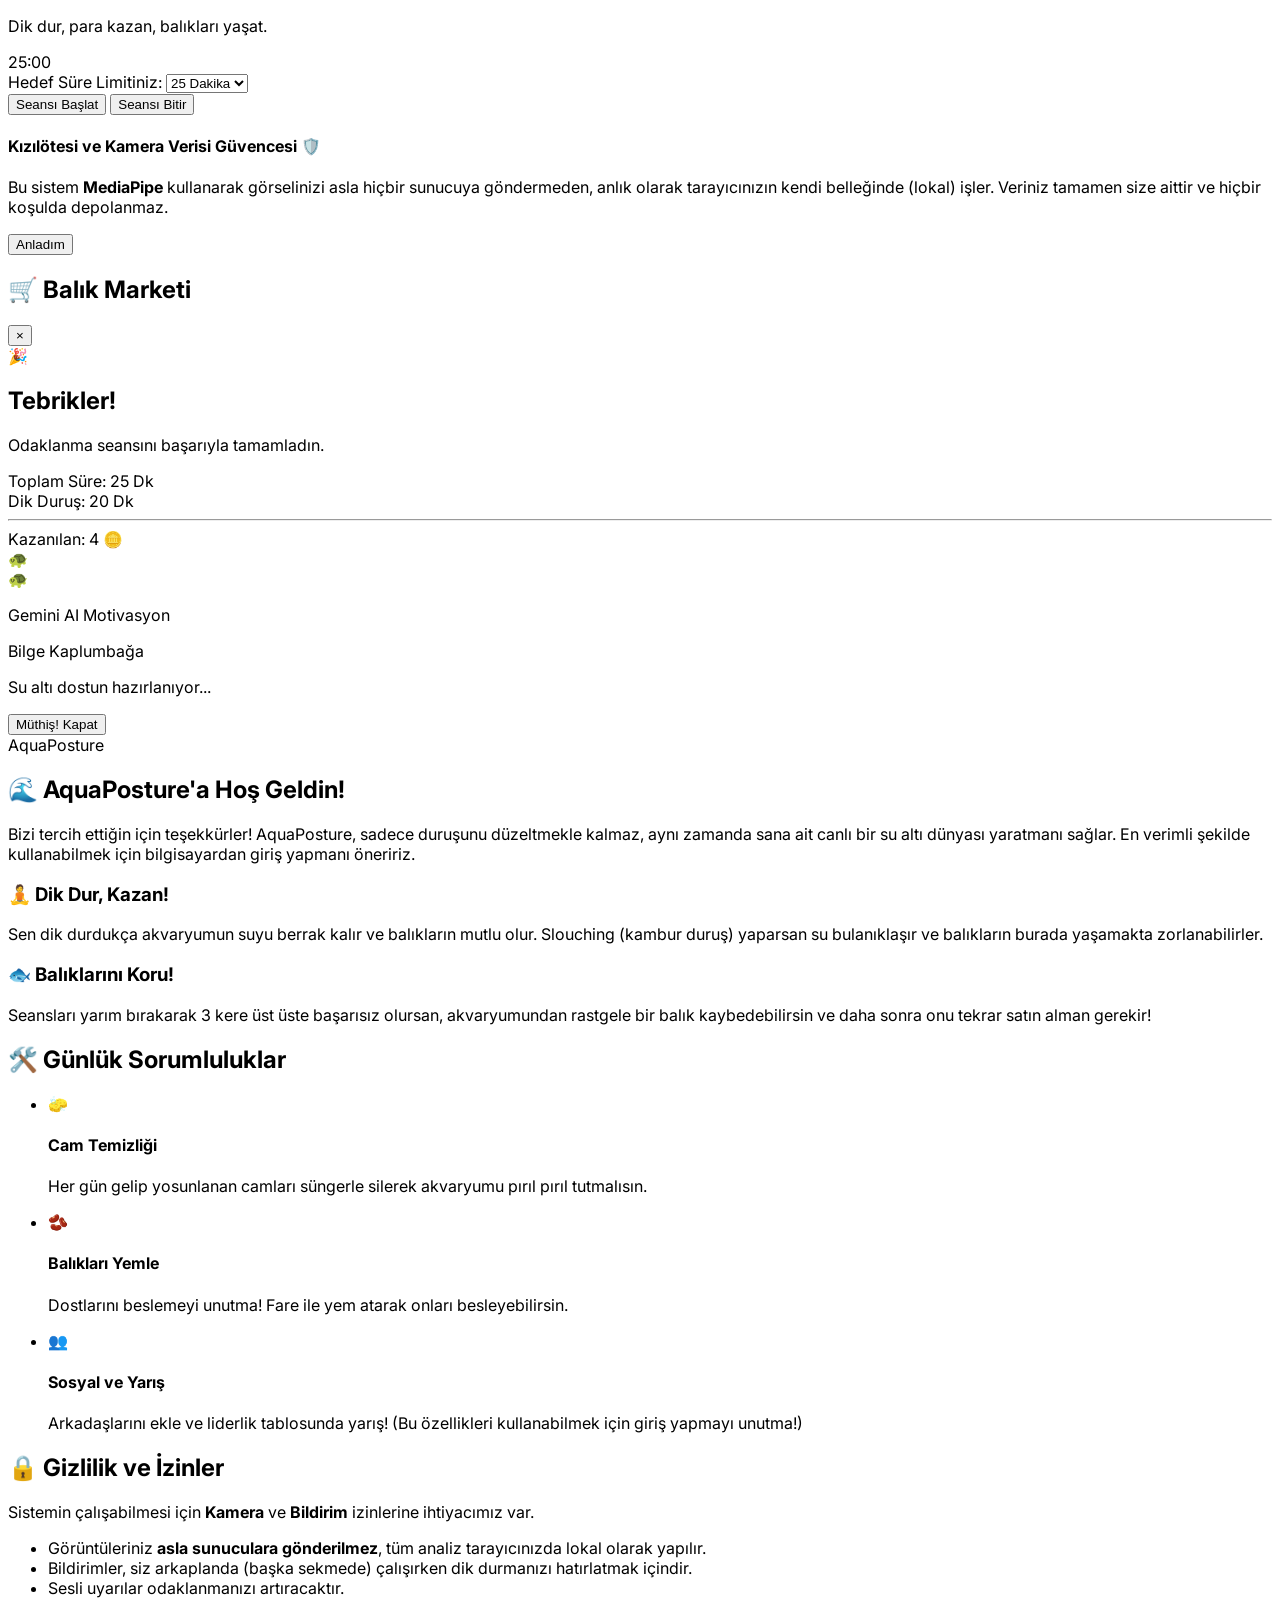
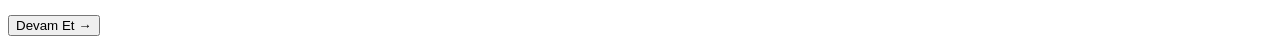
==== commit 9c0e20a2: "Fix: Switch MediaPipe CDN from jsdelivr to unpkg.com for reliable WASM/model file loading" ====
--- a/index.html
+++ b/index.html
@@ -11,10 +11,10 @@
     <script src="https://cdn.tailwindcss.com"></script>
     <link rel="stylesheet" href="css/style.css">
 
-    <script src="https://cdn.jsdelivr.net/npm/@mediapipe/camera_utils@0.3.1675466862/camera_utils.js" crossorigin="anonymous"></script>
-    <script src="https://cdn.jsdelivr.net/npm/@mediapipe/drawing_utils@0.3.1675466124/drawing_utils.js"
+    <script src="https://unpkg.com/@mediapipe/camera_utils@0.3.1675466862/camera_utils.js" crossorigin="anonymous"></script>
+    <script src="https://unpkg.com/@mediapipe/drawing_utils@0.3.1675466124/drawing_utils.js"
         crossorigin="anonymous"></script>
-    <script src="https://cdn.jsdelivr.net/npm/@mediapipe/pose@0.5.1675469404/pose.js" crossorigin="anonymous"></script>
+    <script src="https://unpkg.com/@mediapipe/pose@0.5.1675469404/pose.js" crossorigin="anonymous"></script>
 </head>
 
 <body class="bg-teal-50 text-gray-800 font-sans">
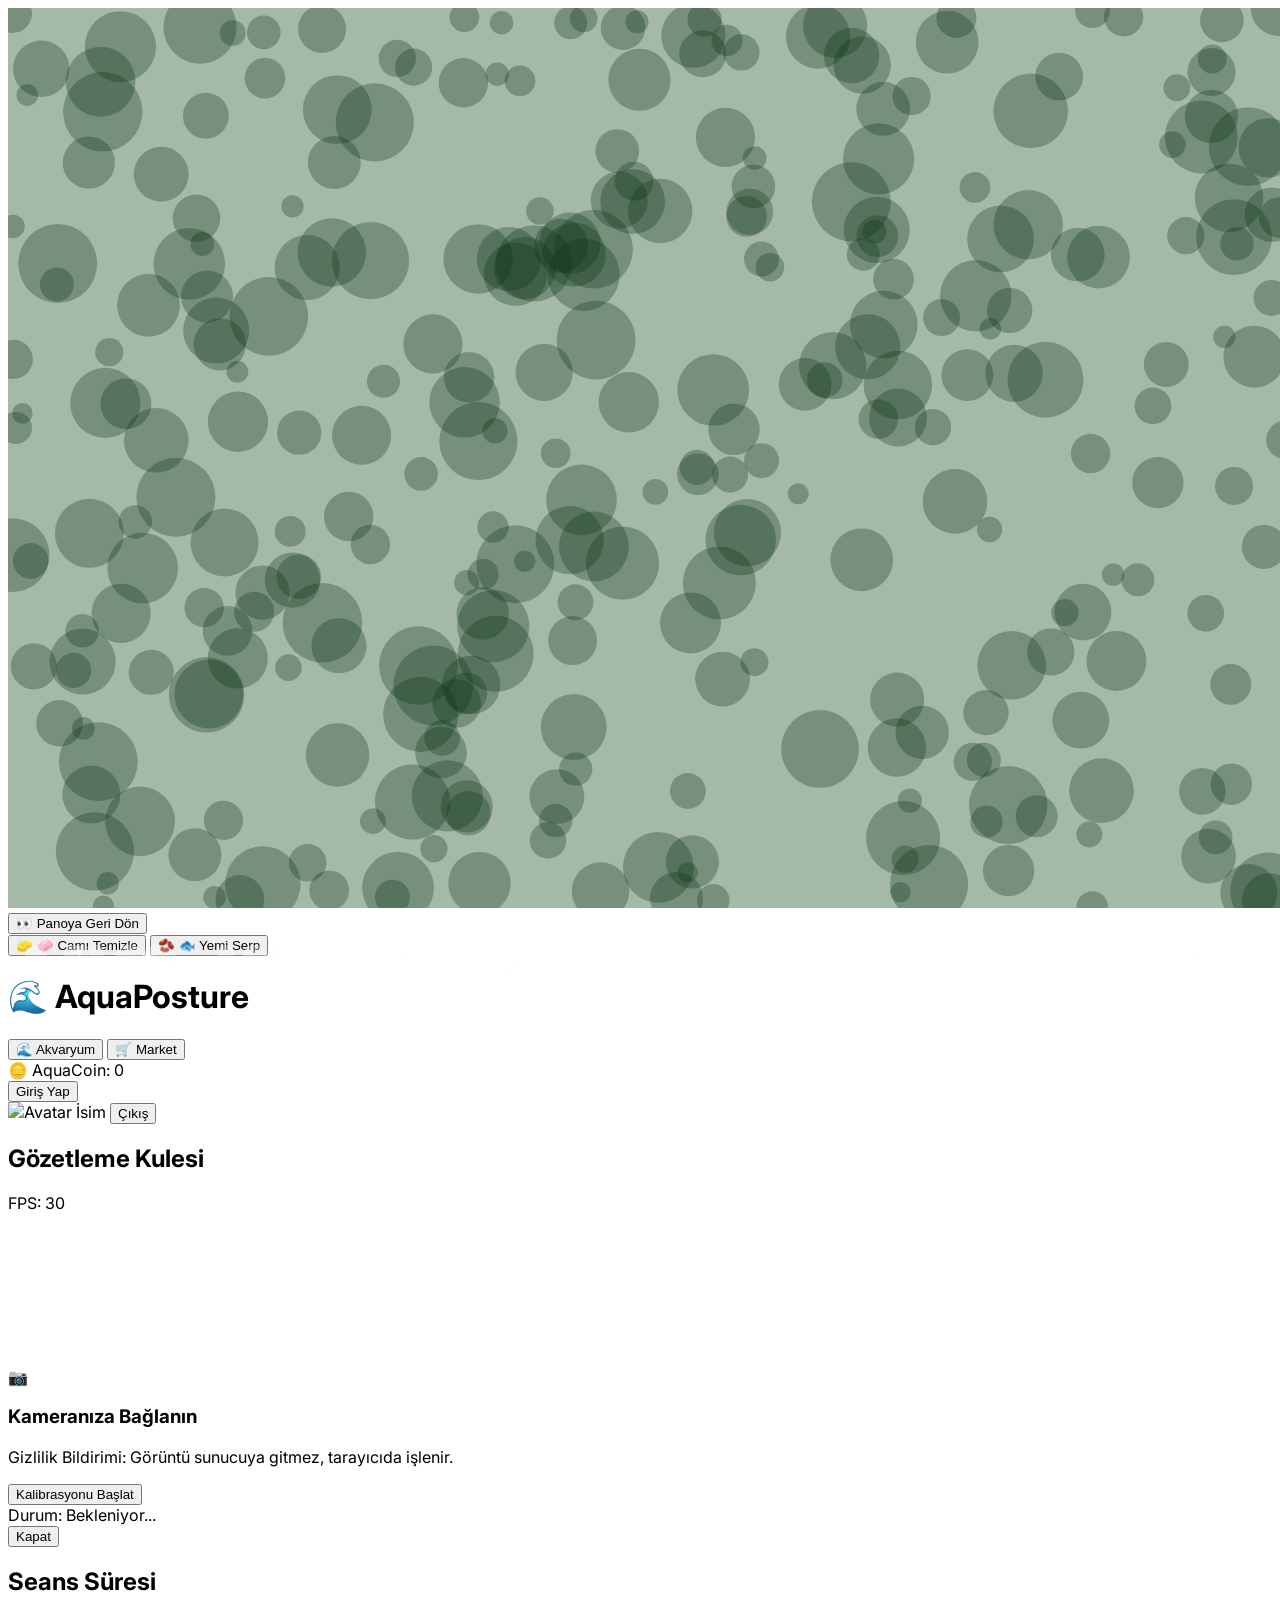
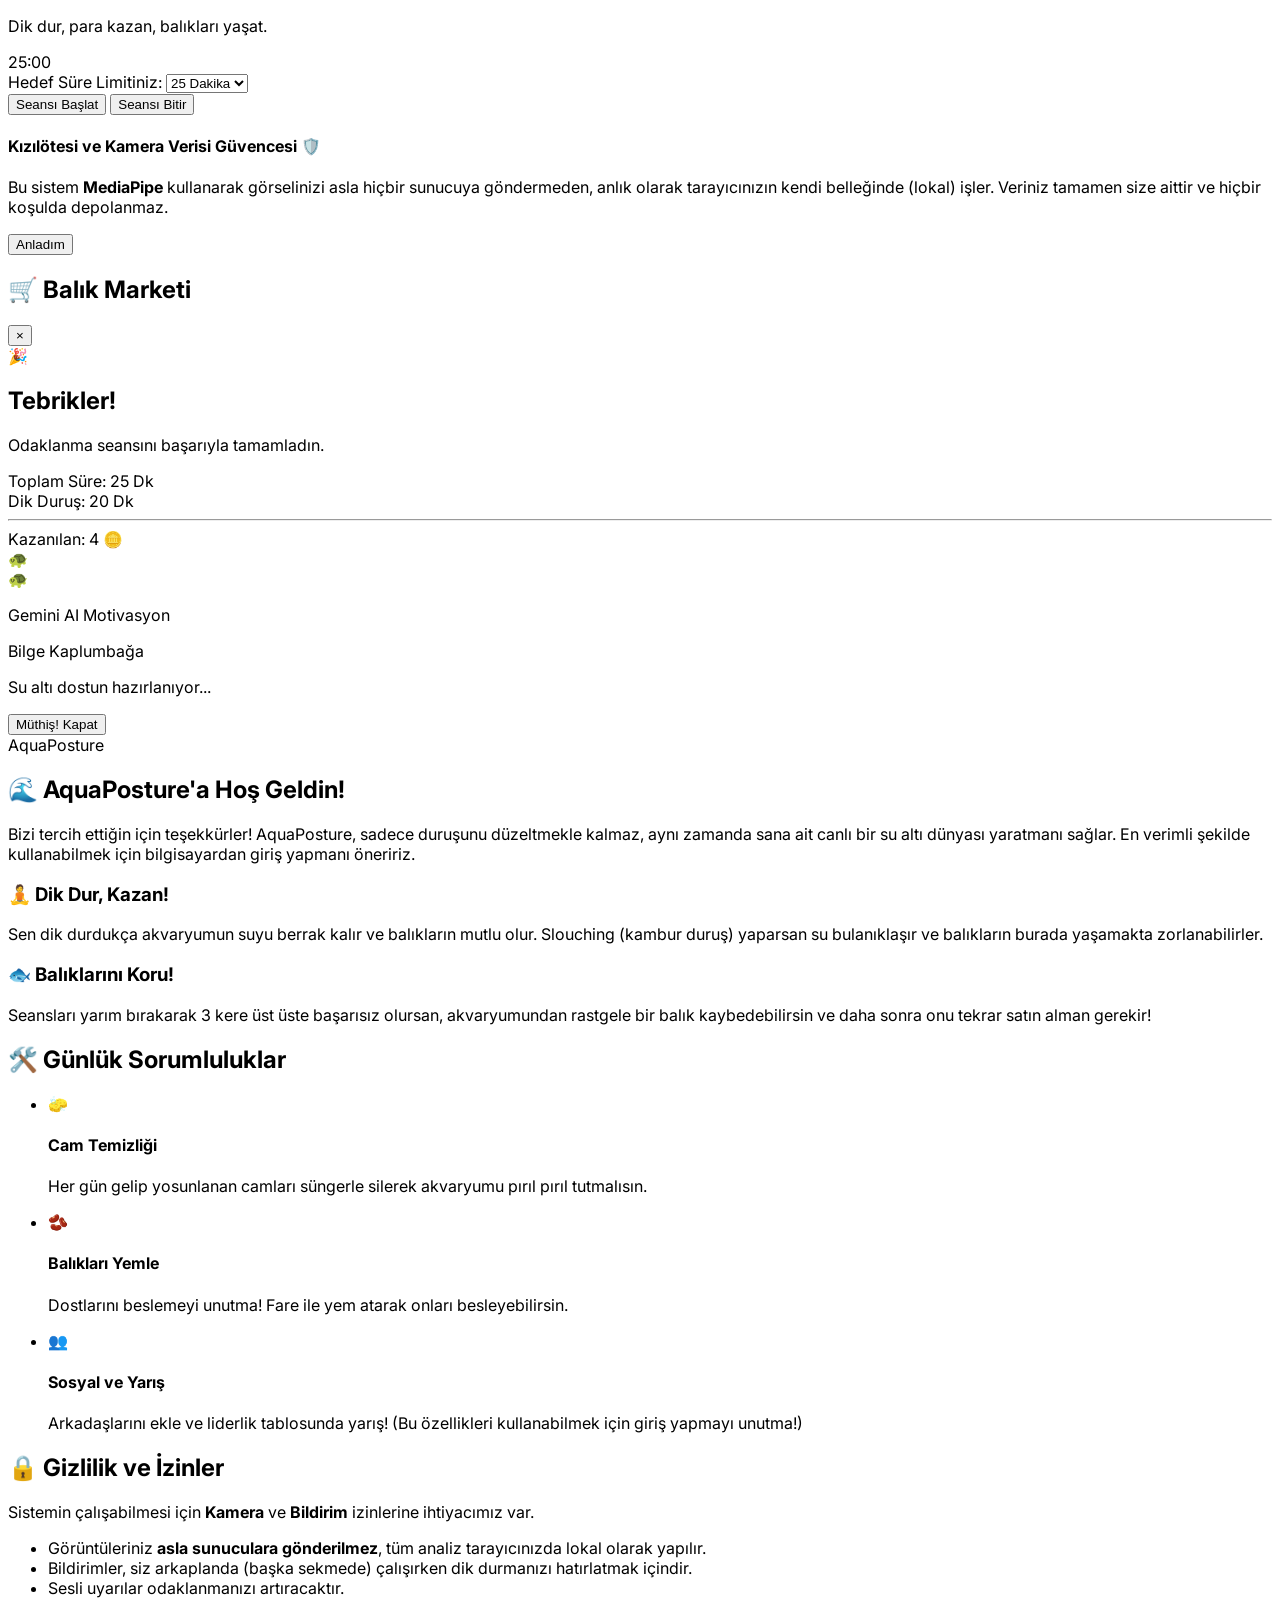
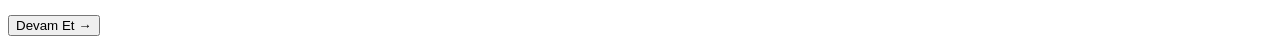
==== commit 62f4f715: "Mobile: Compact header with icon-only buttons on small screens, no overflow" ====
--- a/index.html
+++ b/index.html
@@ -65,34 +65,35 @@
         class="relative z-10 min-h-screen w-full flex flex-col p-4 md:p-6 max-w-6xl mx-auto transition-all duration-700 ease-in-out overflow-x-hidden overflow-y-auto">
 
         <header
-            class="flex flex-col md:flex-row justify-between items-center gap-2 md:gap-0 bg-white/80 backdrop-blur-md p-3 rounded-2xl shadow-sm border border-white/50">
-            <h1 class="text-2xl font-extrabold text-blue-700 tracking-tight shrink-0">🌊 Aqua<span
+            class="flex flex-row justify-between items-center gap-2 bg-white/80 backdrop-blur-md p-3 rounded-2xl shadow-sm border border-white/50">
+            <h1 class="text-lg md:text-2xl font-extrabold text-blue-700 tracking-tight shrink-0">🌊 Aqua<span
                     class="text-teal-500">Posture</span></h1>
-            <div class="flex flex-nowrap items-center justify-center gap-2 overflow-x-auto no-scrollbar py-1">
+            <div class="flex flex-wrap items-center justify-end gap-1.5 py-1">
                 <button id="view-aquarium-btn"
-                    class="hidden bg-sky-500 hover:bg-sky-600 text-white px-3 py-1.5 rounded-xl font-bold text-sm transition-all shadow-md active:scale-95 flex items-center gap-1.5 shrink-0">
-                    🌊 Akvaryum
+                    class="hidden bg-sky-500 hover:bg-sky-600 text-white px-2 py-1.5 md:px-3 rounded-xl font-bold text-xs md:text-sm transition-all shadow-md active:scale-95 flex items-center gap-1 shrink-0">
+                    🌊 <span class="hidden sm:inline">Akvaryum</span>
                 </button>
                 <button id="market-btn"
-                    class="hidden bg-purple-600 hover:bg-purple-700 text-white px-3 py-1.5 rounded-xl font-bold text-sm transition-all shadow-md active:scale-95 flex items-center gap-1.5 shrink-0">
-                    🛒 Market
+                    class="hidden bg-purple-600 hover:bg-purple-700 text-white px-2 py-1.5 md:px-3 rounded-xl font-bold text-xs md:text-sm transition-all shadow-md active:scale-95 flex items-center gap-1 shrink-0">
+                    🛒 <span class="hidden sm:inline">Market</span>
                 </button>
                 <div
-                    class="bg-yellow-50 border border-yellow-200 text-yellow-700 px-3 py-1.5 rounded-xl font-bold text-sm flex gap-1.5 items-center shadow-inner shrink-0">
-                    <span>🪙 AquaCoin:</span>
-                    <span id="coin-counter" class="text-md">0</span>
+                    class="bg-yellow-50 border border-yellow-200 text-yellow-700 px-2 md:px-3 py-1.5 rounded-xl font-bold text-xs md:text-sm flex gap-1 items-center shadow-inner shrink-0">
+                    <span>🪙</span>
+                    <span class="hidden sm:inline">AquaCoin:</span>
+                    <span id="coin-counter">0</span>
                 </div>
                 <button id="login-btn"
-                    class="bg-blue-600 hover:bg-blue-700 text-white px-4 py-1.5 rounded-xl font-semibold text-sm transition-all shadow-md active:scale-95 shrink-0">
+                    class="bg-blue-600 hover:bg-blue-700 text-white px-3 py-1.5 rounded-xl font-semibold text-xs md:text-sm transition-all shadow-md active:scale-95 shrink-0">
                     Giriş Yap
                 </button>
                 <!-- Giriş yaptıktan sonra görünecek kullanıcı profil alanı -->
                 <div id="user-info"
                     class="hidden flex flex-nowrap items-center gap-1.5 bg-blue-50 px-2 py-1 rounded-xl border border-blue-200 shadow-sm shrink-0">
-                    <img id="user-avatar" src="" alt="Avatar" class="w-8 h-8 rounded-full border border-blue-300">
-                    <span id="user-name" class="font-bold text-sm text-blue-800">İsim</span>
+                    <img id="user-avatar" src="" alt="Avatar" class="w-7 h-7 md:w-8 md:h-8 rounded-full border border-blue-300">
+                    <span id="user-name" class="font-bold text-xs md:text-sm text-blue-800 max-w-[60px] md:max-w-none truncate">İsim</span>
                     <button id="logout-btn"
-                        class="text-xs text-rose-500 hover:text-rose-700 font-bold ml-2 transition">Çıkış</button>
+                        class="text-xs text-rose-500 hover:text-rose-700 font-bold ml-1 transition">Çıkış</button>
                 </div>
             </div>
         </header>
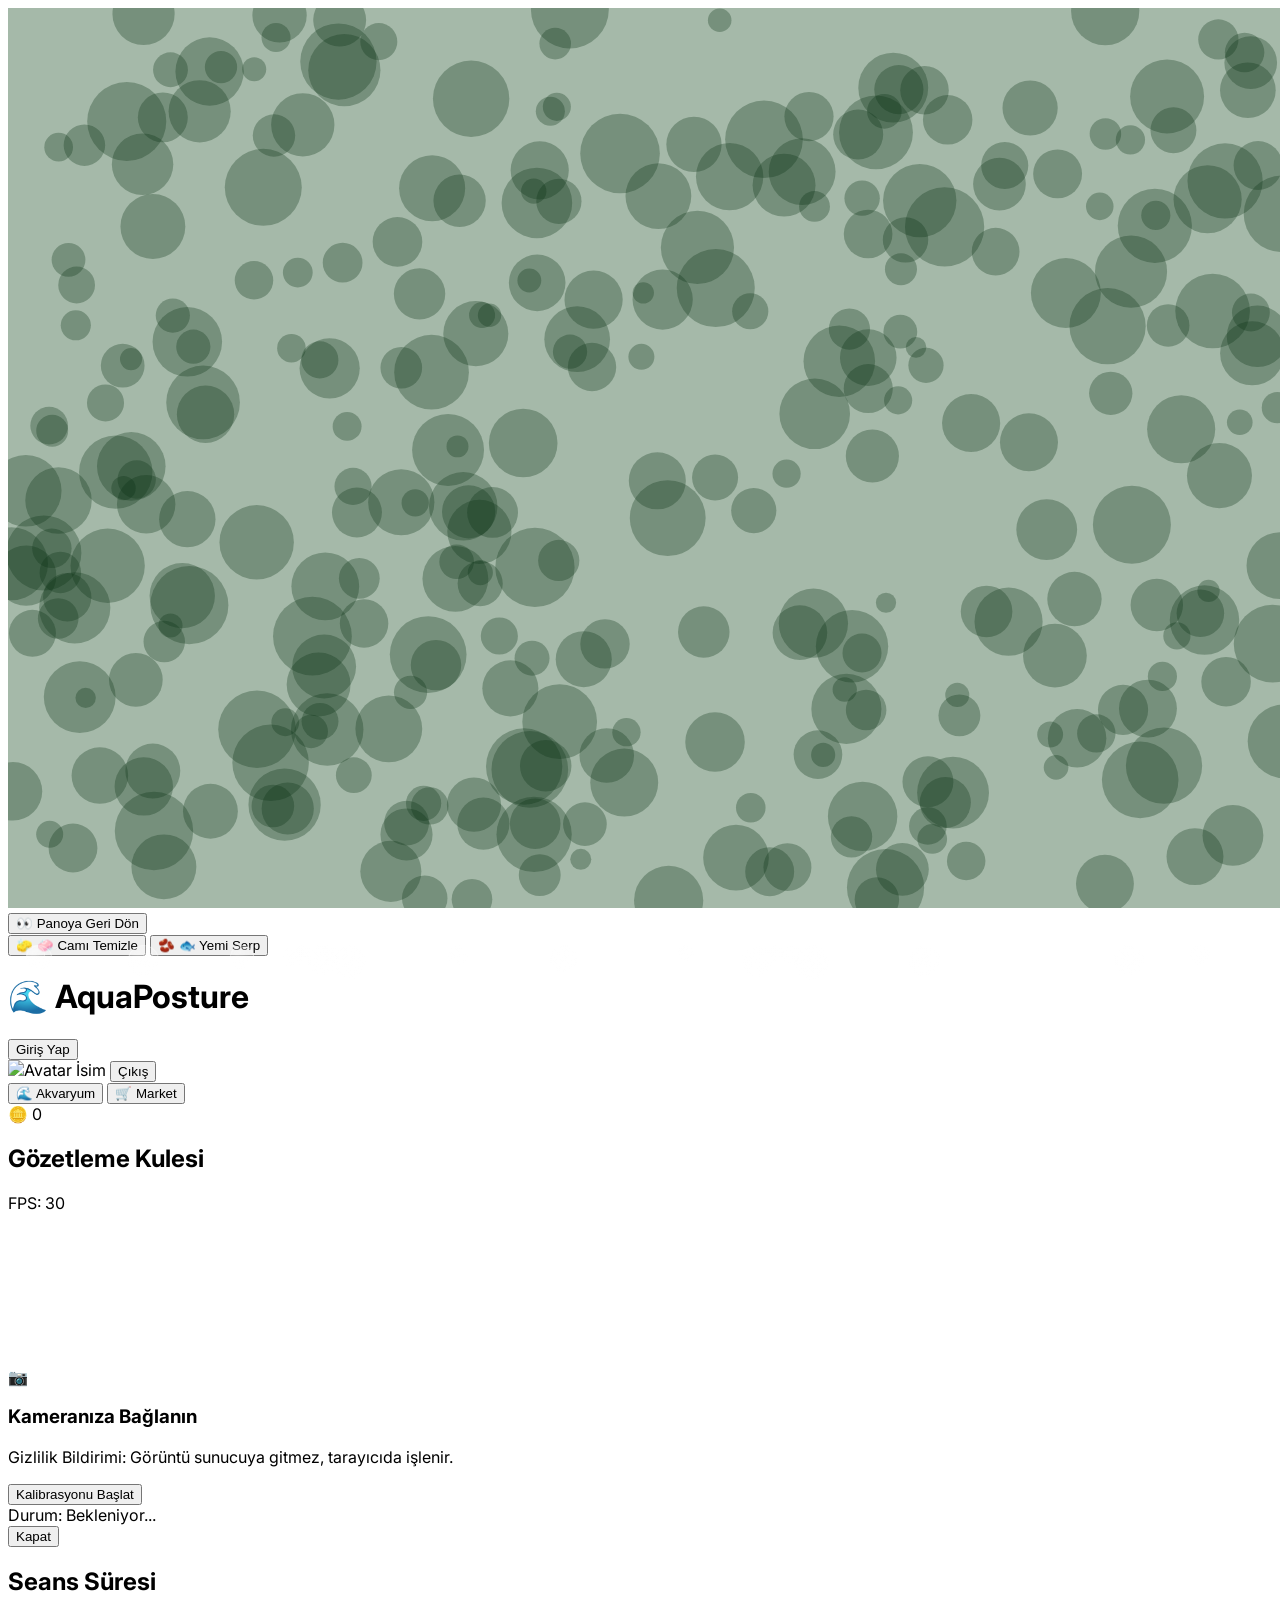
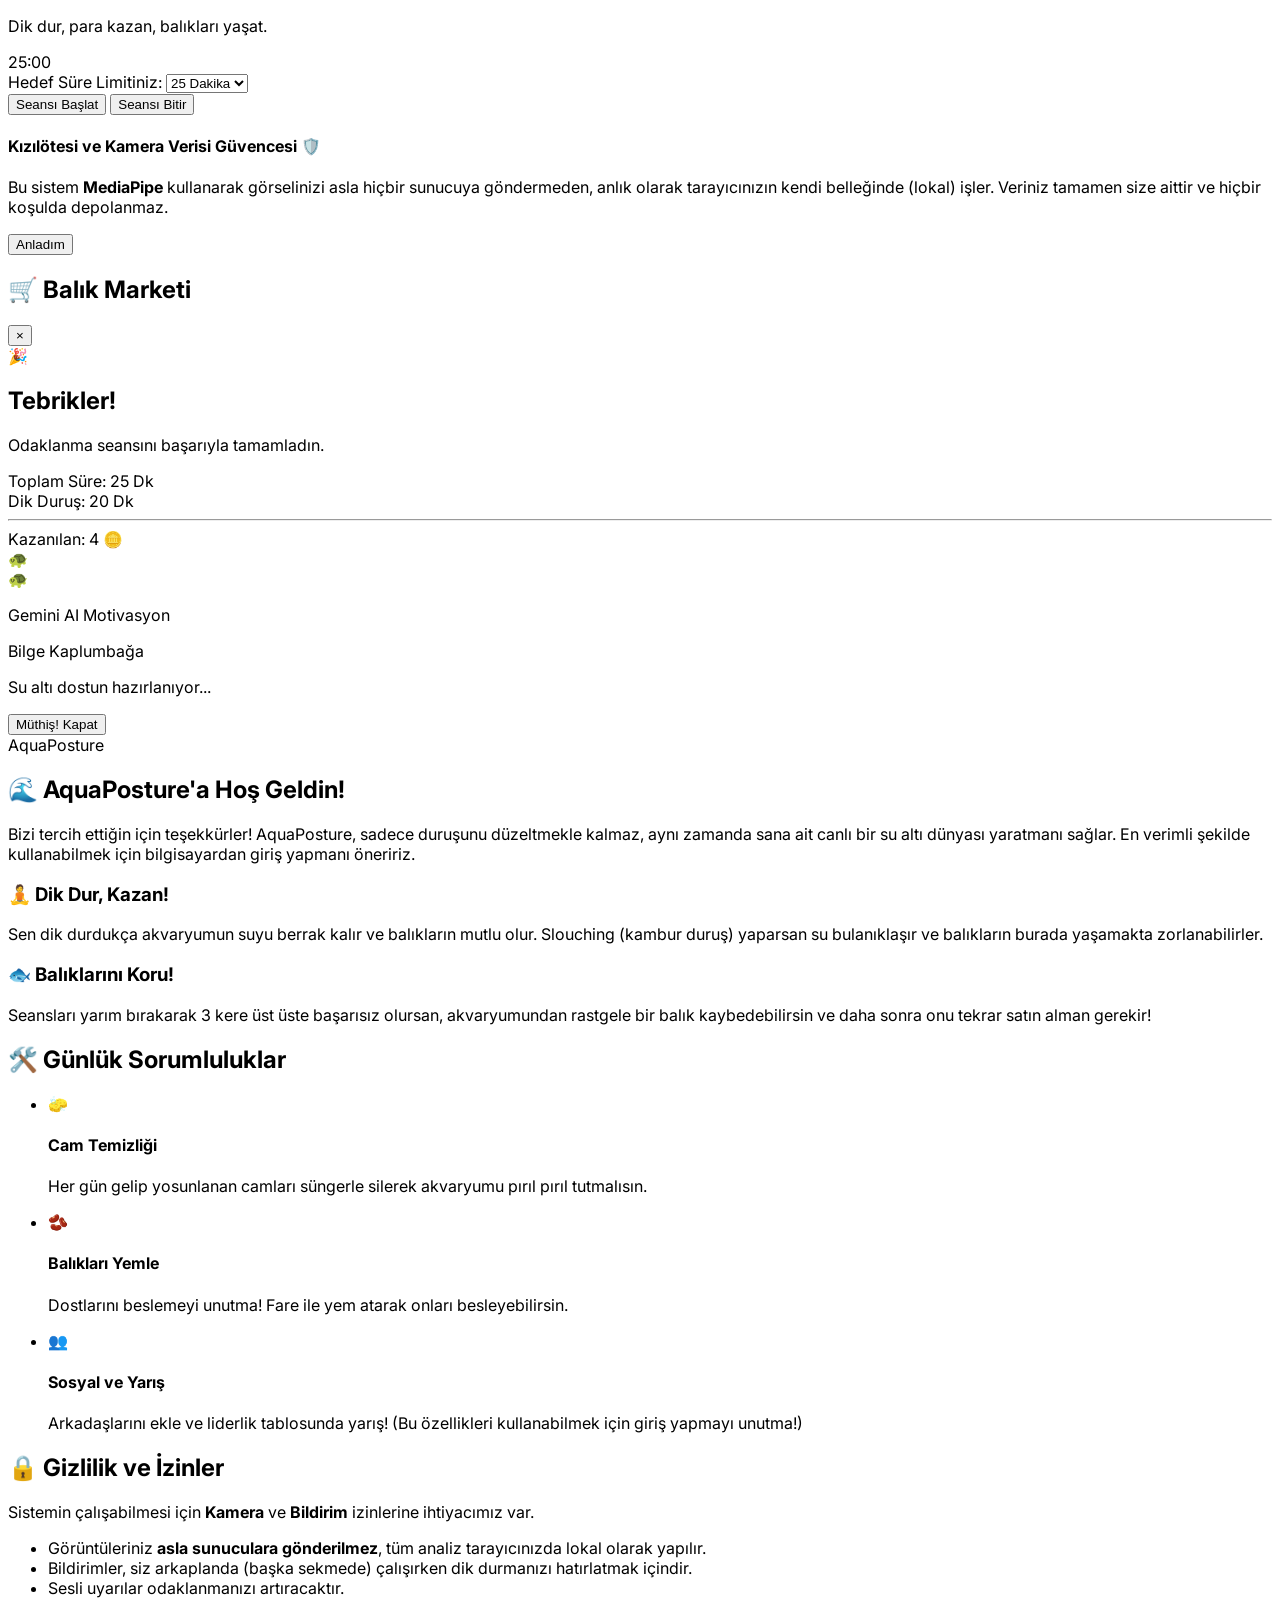
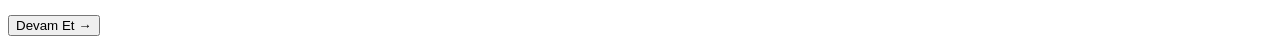
==== commit 0bc1e7a5: "Mobile header: 2-row layout - logo+account top, all action buttons bottom single line" ====
--- a/index.html
+++ b/index.html
@@ -64,36 +64,37 @@
     <div id="ui-layer"
         class="relative z-10 min-h-screen w-full flex flex-col p-4 md:p-6 max-w-6xl mx-auto transition-all duration-700 ease-in-out overflow-x-hidden overflow-y-auto">
 
-        <header
-            class="flex flex-row justify-between items-center gap-2 bg-white/80 backdrop-blur-md p-3 rounded-2xl shadow-sm border border-white/50">
-            <h1 class="text-lg md:text-2xl font-extrabold text-blue-700 tracking-tight shrink-0">🌊 Aqua<span
-                    class="text-teal-500">Posture</span></h1>
-            <div class="flex flex-wrap items-center justify-end gap-1.5 py-1">
+        <header class="flex flex-col gap-2 bg-white/80 backdrop-blur-md p-3 rounded-2xl shadow-sm border border-white/50">
+            <!-- Üst Satır: Logo + Hesap -->
+            <div class="flex justify-between items-center">
+                <h1 class="text-lg md:text-2xl font-extrabold text-blue-700 tracking-tight">🌊 Aqua<span class="text-teal-500">Posture</span></h1>
+                <div class="flex items-center gap-2">
+                    <button id="login-btn"
+                        class="bg-blue-600 hover:bg-blue-700 text-white px-3 py-1.5 rounded-xl font-semibold text-sm transition-all shadow-md active:scale-95">
+                        Giriş Yap
+                    </button>
+                    <div id="user-info"
+                        class="hidden flex items-center gap-1.5 bg-blue-50 px-2 py-1 rounded-xl border border-blue-200 shadow-sm">
+                        <img id="user-avatar" src="" alt="Avatar" class="w-7 h-7 rounded-full border border-blue-300">
+                        <span id="user-name" class="font-bold text-xs md:text-sm text-blue-800 max-w-[70px] md:max-w-[120px] truncate">İsim</span>
+                        <button id="logout-btn" class="text-xs text-rose-500 hover:text-rose-700 font-bold ml-1 transition">Çıkış</button>
+                    </div>
+                </div>
+            </div>
+
+            <!-- Alt Satır: Aksiyon Butonları + Coin -->
+            <div class="flex items-center gap-1.5 flex-nowrap overflow-x-auto no-scrollbar">
                 <button id="view-aquarium-btn"
-                    class="hidden bg-sky-500 hover:bg-sky-600 text-white px-2 py-1.5 md:px-3 rounded-xl font-bold text-xs md:text-sm transition-all shadow-md active:scale-95 flex items-center gap-1 shrink-0">
+                    class="hidden bg-sky-500 hover:bg-sky-600 text-white px-2.5 py-1.5 rounded-lg font-bold text-xs transition-all shadow-sm active:scale-95 flex items-center gap-1 shrink-0">
                     🌊 <span class="hidden sm:inline">Akvaryum</span>
                 </button>
+                <!-- JS buraya sosyal ve rapor butonlarını ekler -->
                 <button id="market-btn"
-                    class="hidden bg-purple-600 hover:bg-purple-700 text-white px-2 py-1.5 md:px-3 rounded-xl font-bold text-xs md:text-sm transition-all shadow-md active:scale-95 flex items-center gap-1 shrink-0">
+                    class="hidden bg-purple-600 hover:bg-purple-700 text-white px-2.5 py-1.5 rounded-lg font-bold text-xs transition-all shadow-sm active:scale-95 flex items-center gap-1 shrink-0">
                     🛒 <span class="hidden sm:inline">Market</span>
                 </button>
-                <div
-                    class="bg-yellow-50 border border-yellow-200 text-yellow-700 px-2 md:px-3 py-1.5 rounded-xl font-bold text-xs md:text-sm flex gap-1 items-center shadow-inner shrink-0">
-                    <span>🪙</span>
-                    <span class="hidden sm:inline">AquaCoin:</span>
-                    <span id="coin-counter">0</span>
-                </div>
-                <button id="login-btn"
-                    class="bg-blue-600 hover:bg-blue-700 text-white px-3 py-1.5 rounded-xl font-semibold text-xs md:text-sm transition-all shadow-md active:scale-95 shrink-0">
-                    Giriş Yap
-                </button>
-                <!-- Giriş yaptıktan sonra görünecek kullanıcı profil alanı -->
-                <div id="user-info"
-                    class="hidden flex flex-nowrap items-center gap-1.5 bg-blue-50 px-2 py-1 rounded-xl border border-blue-200 shadow-sm shrink-0">
-                    <img id="user-avatar" src="" alt="Avatar" class="w-7 h-7 md:w-8 md:h-8 rounded-full border border-blue-300">
-                    <span id="user-name" class="font-bold text-xs md:text-sm text-blue-800 max-w-[60px] md:max-w-none truncate">İsim</span>
-                    <button id="logout-btn"
-                        class="text-xs text-rose-500 hover:text-rose-700 font-bold ml-1 transition">Çıkış</button>
+                <div class="bg-yellow-50 border border-yellow-200 text-yellow-700 px-2.5 py-1.5 rounded-lg font-bold text-xs flex gap-1 items-center shadow-inner shrink-0">
+                    🪙 <span id="coin-counter">0</span>
                 </div>
             </div>
         </header>
